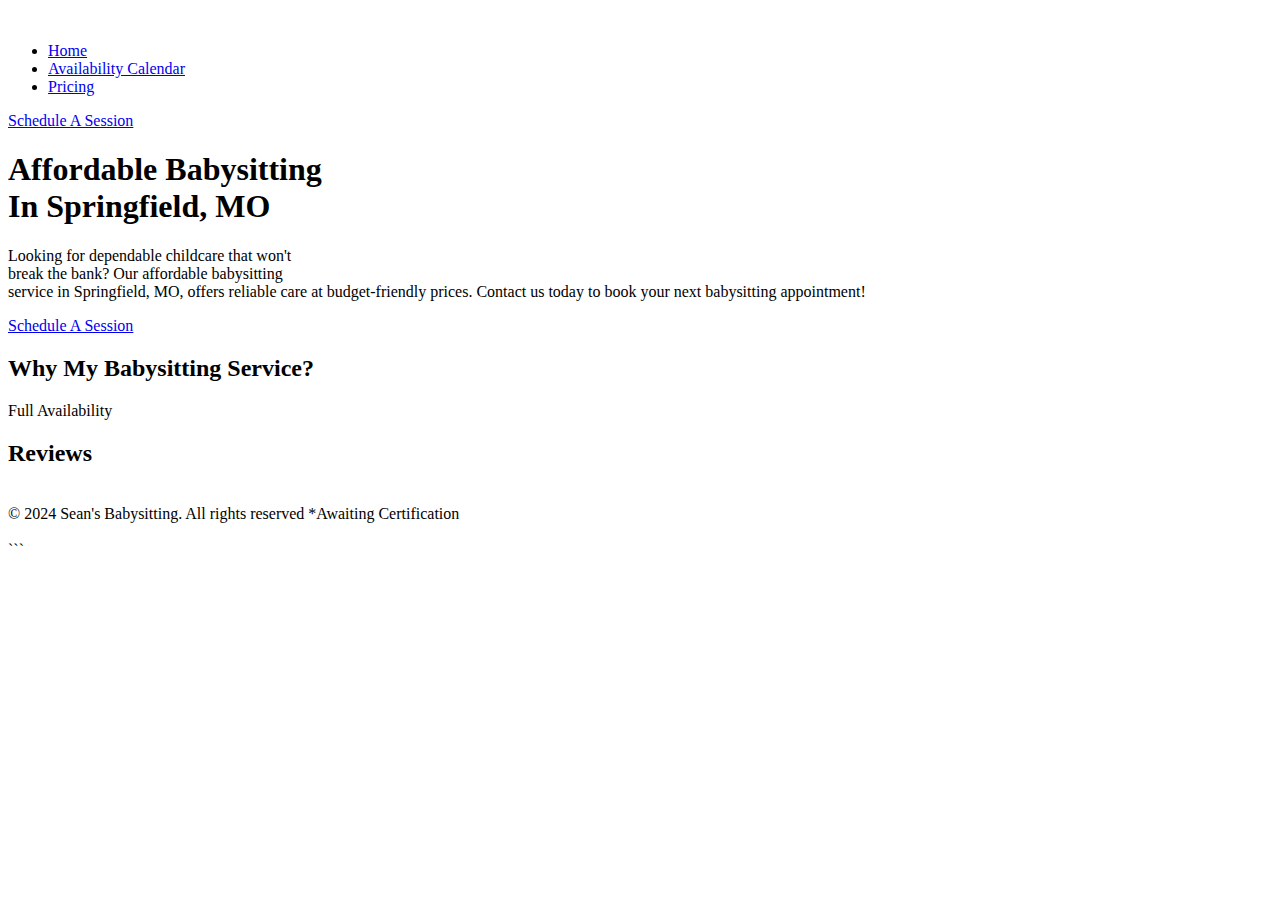
==== index.html @ 0fd94218 "slar queen" ====
<!DOCTYPE html>
<html data-wf-domain="seans-babysitting.webflow.io" data-wf-page="66355b0456f85796ef335bc1" data-wf-site="66355b0456f85796ef335bb7">
<head>
    <meta charset="utf-8"/>
    <title>Sean's Babysitting</title>
    <meta content="width=device-width, initial-scale=1" name="viewport"/>
    <meta content="Webflow" name="generator"/>
    <link href="https://assets-global.website-files.com/66355b0456f85796ef335bb7/css/seans-babysitting.webflow.069b7d028.css" rel="stylesheet" type="text/css"/>
    <script type="text/javascript">
        !function(o,c){var n=c.documentElement,t=" w-mod-";n.className+=t+"js",("ontouchstart"in o||o.DocumentTouch&&c instanceof DocumentTouch)&&(n.className+=t+"touch")}(window,document);
    </script>
    <link href="https://assets-global.website-files.com/img/favicon.ico" rel="shortcut icon" type="image/x-icon"/>
    <link href="https://assets-global.website-files.com/img/webclip.png" rel="apple-touch-icon"/>
</head>
<body>
    <div class="navbar-logo-left">
        <div data-animation="default" data-collapse="medium" data-duration="400" data-easing="ease" data-easing2="ease" role="banner" class="navbar-logo-left-container shadow-three w-nav">
            <div class="container">
                <div class="navbar-wrapper">
                    <a href="#" class="navbar-brand w-nav-brand">
                        <img src="https://assets-global.website-files.com/66355b0456f85796ef335bb7/66355b354c6d7055ab2d1e88_Babysitter%20Illustration%20Pink%20Logotype.png" loading="lazy" width="78" alt=""/>
                    </a>
                    <nav role="navigation" class="nav-menu-wrapper w-nav-menu">
                        <ul role="list" class="nav-menu-two w-list-unstyled">
                            <li><a href="#" class="nav-link">Home</a></li>
                            <li><a href="#" class="nav-link">Availability Calendar</a></li>
                            <li><a href="#" class="nav-link">Pricing</a></li>
                        </ul>
                    </nav>
                    <div class="menu-button w-nav-button">
                        <div class="w-icon-nav-menu"></div>
                    </div>
                    <a href="#" class="button-primary w-button">Schedule A Session</a>
                </div>
            </div>
        </div>
    </div>
    <section class="hero-heading-left">
        <div class="container">
            <div class="hero-wrapper">
                <div class="hero-split">
                    <h1>Affordable Babysitting<br/>In Springfield, MO</h1>
                    <p class="margin-bottom-24px">
                        Looking for dependable childcare that won't <br/>break the bank? Our affordable babysitting <br/>service in Springfield, MO, offers reliable care at budget-friendly prices. Contact us today to book your next babysitting appointment!
                    </p>
                    <a href="#" class="button-primary w-button">Schedule A Session</a>
                </div>
            </div>
        </div>
    </section>
    <section class="features-table">
        <div class="container-2">
            <h2 class="centered-heading-2">Why My Babysitting Service?</h2>
            <div class="comparison-table">
                <div class="comparison-row">
                    <div id="w-node-fd4e8473-d094-9e01-bb47-d5eec57993d9-ef335bc1" class="comparison-positive">Full Availability</div>
                </div>
                <!-- Additional comparison rows go here -->
            </div>
        </div>
    </section>
    <section class="testimonial-column-light">
        <div class="container-2">
            <h2 class="centered-heading-2">Reviews</h2>
            <div class="testimonial-grid-two">
                <div id="w-node-_582b912a-d420-9ba7-16d9-482745e50cdd-ef335bc1" class="testimonial-card-two">
                    <!-- Testimonial content goes here -->
                </div>
                <!-- Additional testimonials go here -->
            </div>
        </div>
    </section>
    <section class="footer-light">
        <div class="container-2">
            <div class="footer-wrapper-two">
                <a href="#" class="footer-brand w-inline-block">
                    <img src="https://assets-global.website-files.com/66355b0456f85796ef335bb7/66355b354c6d7055ab2d1e88_Babysitter%20Illustration%20Pink%20Logotype.png" loading="lazy" width="128" alt=""/>
                </a>
            </div>
            <div class="footer-divider-two"></div>
            <div class="footer-bottom">
                <div class="footer-copyright">© 2024 Sean's Babysitting. All rights reserved *Awaiting Certification</div>
                <div class="footer-social-block-two">
                    <a href="#" class="footer-social-link w-inline-block"><img src="https://assets-global.website-files.com/62434fa732124a0fb112aab4/62434fa732124ac76f12aaec_product%20icon-2.svg" loading="lazy" alt=""/></a>
                    <!-- Additional social links go here -->
                </div>
            </div>
        </div>
    </section>
    <script src="https://d3e54v103j8qbb.cloudfront.net/js/jquery-3.5.1.min.dc5e7f18c8.js?site=66355b0456f85796ef335bb7" type="text/javascript" integrity="sha256-9/aliU8dGd2tb6OSsuzixeV4y/faTqgFtohetphbbj0=" crossorigin="anonymous"></script>
</body>
</html>
```
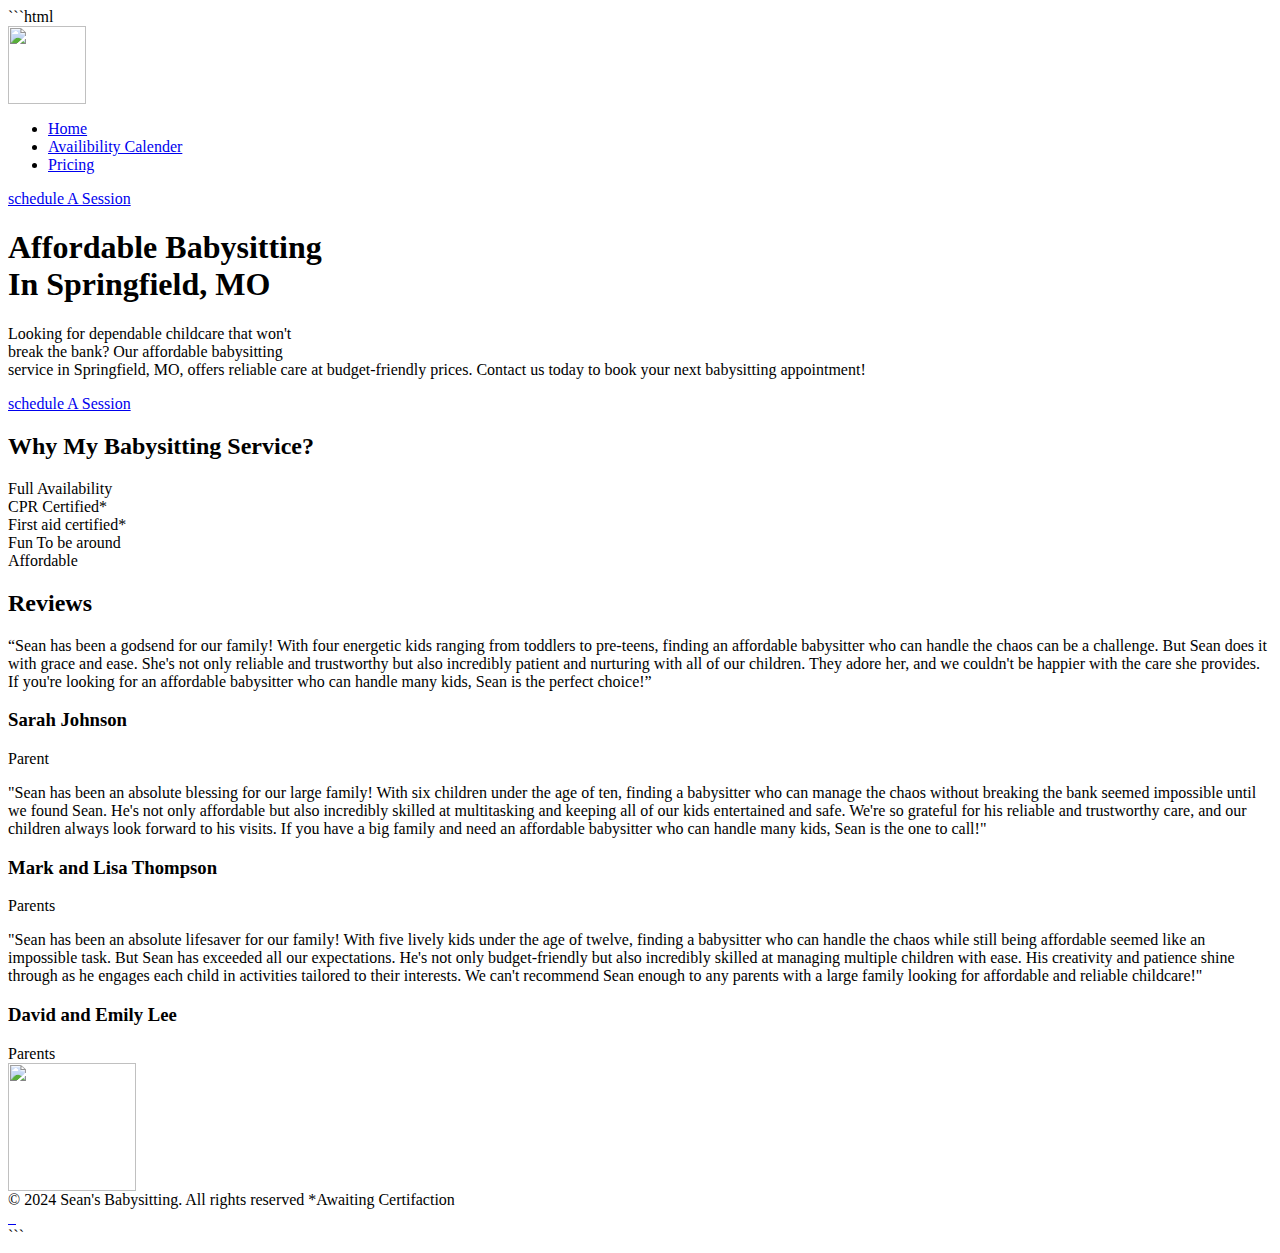
==== commit 0bc185cf: "I FEEL LIKE A FEM QUEEN" ====
--- a/index.html
+++ b/index.html
@@ -1,93 +1,137 @@
+```html
 <!DOCTYPE html>
+<!-- This site was created in Webflow. https://www.webflow.com -->
+<!-- Last Published: Fri May 03 2024 23:34:12 GMT+0000 (Coordinated Universal Time) -->
 <html data-wf-domain="seans-babysitting.webflow.io" data-wf-page="66355b0456f85796ef335bc1" data-wf-site="66355b0456f85796ef335bb7">
 <head>
-    <meta charset="utf-8"/>
-    <title>Sean's Babysitting</title>
-    <meta content="width=device-width, initial-scale=1" name="viewport"/>
-    <meta content="Webflow" name="generator"/>
-    <link href="https://assets-global.website-files.com/66355b0456f85796ef335bb7/css/seans-babysitting.webflow.069b7d028.css" rel="stylesheet" type="text/css"/>
-    <script type="text/javascript">
-        !function(o,c){var n=c.documentElement,t=" w-mod-";n.className+=t+"js",("ontouchstart"in o||o.DocumentTouch&&c instanceof DocumentTouch)&&(n.className+=t+"touch")}(window,document);
-    </script>
-    <link href="https://assets-global.website-files.com/img/favicon.ico" rel="shortcut icon" type="image/x-icon"/>
-    <link href="https://assets-global.website-files.com/img/webclip.png" rel="apple-touch-icon"/>
+  <meta charset="utf-8"/>
+  <title>Sean&#x27;s Babysitting</title>
+  <meta content="width=device-width, initial-scale=1" name="viewport"/>
+  <meta content="Webflow" name="generator"/>
+  <link href="https://assets-global.website-files.com/66355b0456f85796ef335bb7/css/seans-babysitting.webflow.069b7d028.css" rel="stylesheet" type="text/css"/>
+  <script type="text/javascript">
+    !function(o,c){var n=c.documentElement,t=" w-mod-";n.className+=t+"js",("ontouchstart"in o||o.DocumentTouch&&c instanceof DocumentTouch)&&(n.className+=t+"touch")}(window,document);
+  </script>
+  <link href="https://assets-global.website-files.com/img/favicon.ico" rel="shortcut icon" type="image/x-icon"/>
+  <link href="https://assets-global.website-files.com/img/webclip.png" rel="apple-touch-icon"/>
 </head>
 <body>
-    <div class="navbar-logo-left">
-        <div data-animation="default" data-collapse="medium" data-duration="400" data-easing="ease" data-easing2="ease" role="banner" class="navbar-logo-left-container shadow-three w-nav">
-            <div class="container">
-                <div class="navbar-wrapper">
-                    <a href="#" class="navbar-brand w-nav-brand">
-                        <img src="https://assets-global.website-files.com/66355b0456f85796ef335bb7/66355b354c6d7055ab2d1e88_Babysitter%20Illustration%20Pink%20Logotype.png" loading="lazy" width="78" alt=""/>
-                    </a>
-                    <nav role="navigation" class="nav-menu-wrapper w-nav-menu">
-                        <ul role="list" class="nav-menu-two w-list-unstyled">
-                            <li><a href="#" class="nav-link">Home</a></li>
-                            <li><a href="#" class="nav-link">Availability Calendar</a></li>
-                            <li><a href="#" class="nav-link">Pricing</a></li>
-                        </ul>
-                    </nav>
-                    <div class="menu-button w-nav-button">
-                        <div class="w-icon-nav-menu"></div>
-                    </div>
-                    <a href="#" class="button-primary w-button">Schedule A Session</a>
-                </div>
+  <div class="navbar-logo-left">
+    <div data-animation="default" data-collapse="medium" data-duration="400" data-easing="ease" data-easing2="ease" role="banner" class="navbar-logo-left-container shadow-three w-nav">
+      <div class="container">
+        <div class="navbar-wrapper">
+          <a href="#" class="navbar-brand w-nav-brand">
+            <img src="https://assets-global.website-files.com/66355b0456f85796ef335bb7/66355b354c6d7055ab2d1e88_Babysitter%20Illustration%20Pink%20Logotype.png" loading="lazy" width="78" alt=""/>
+          </a>
+          <nav role="navigation" class="nav-menu-wrapper w-nav-menu">
+            <ul role="list" class="nav-menu-two w-list-unstyled">
+              <li><a href="#" class="nav-link">Home</a></li>
+              <li><a href="#" class="nav-link">Availibility Calender</a></li>
+              <li><a href="#" class="nav-link">Pricing</a></li>
+            </ul>
+          </nav>
+          <div class="menu-button w-nav-button">
+            <div class="w-icon-nav-menu"></div>
+          </div>
+          <a href="#" class="button-primary w-button">schedule A Session</a>
+        </div>
+      </div>
+    </div>
+  </div>
+  <section class="hero-heading-left">
+    <div class="container">
+      <div class="hero-wrapper">
+        <div class="hero-split">
+          <h1>Affordable Babysitting<br/>In Springfield, MO</h1>
+          <p class="margin-bottom-24px">Looking for dependable childcare that won&#x27;t <br/>break the bank? Our affordable babysitting <br/>service in Springfield, MO, offers reliable care at budget-friendly prices. Contact us today to book your next babysitting appointment! </p>
+          <a href="#" class="button-primary w-button">schedule A Session</a>
+        </div>
+      </div>
+    </div>
+  </section>
+  <section class="features-table">
+    <div class="container-2">
+      <h2 class="centered-heading-2">Why My Babysitting Service?</h2>
+      <div class="comparison-table">
+        <div class="comparison-row">
+          <div id="w-node-fd4e8473-d094-9e01-bb47-d5eec57993d9-ef335bc1" class="comparison-positive">Full Availability</div>
+        </div>
+        <div class="comparison-row">
+          <div id="w-node-fd4e8473-d094-9e01-bb47-d5eec57993de-ef335bc1" class="comparison-positive">CPR Certified*</div>
+        </div>
+        <div class="comparison-row">
+          <div id="w-node-fd4e8473-d094-9e01-bb47-d5eec57993e3-ef335bc1" class="comparison-positive">First aid certified*</div>
+        </div>
+        <div class="comparison-row">
+          <div id="w-node-fd4e8473-d094-9e01-bb47-d5eec57993e8-ef335bc1" class="comparison-positive">Fun To be around</div>
+        </div>
+        <div class="comparison-row">
+          <div id="w-node-fd4e8473-d094-9e01-bb47-d5eec57993ed-ef335bc1" class="comparison-positive">Affordable</div>
+        </div>
+      </div>
+    </div>
+  </section>
+  <section class="testimonial-column-light">
+    <div class="container-2">
+      <h2 class="centered-heading-2">Reviews</h2>
+      <div class="testimonial-grid-two">
+        <div id="w-node-_582b912a-d420-9ba7-16d9-482745e50cdd-ef335bc1" class="testimonial-card-two">
+          <p class="testimonial-text-two">“Sean has been a godsend for our family! With four energetic kids ranging from toddlers to pre-teens, finding an affordable babysitter who can handle the chaos can be a challenge. But Sean does it with grace and ease. She&#x27;s not only reliable and trustworthy but also incredibly patient and nurturing with all of our children. They adore her, and we couldn&#x27;t be happier with the care she provides. If you&#x27;re looking for an affordable babysitter who can handle many kids, Sean is the perfect choice!”</p>
+          <div class="testimonial-info-three">
+            <div>
+              <h3 class="testimonial-main-heading">Sarah Johnson</h3>
+              <div>Parent</div>
             </div>
+          </div>
         </div>
+        <div id="w-node-_582b912a-d420-9ba7-16d9-482745e50ce7-ef335bc1" class="testimonial-card-two">
+          <p class="testimonial-text-two">&quot;Sean has been an absolute blessing for our large family! With six children under the age of ten, finding a babysitter who can manage the chaos without breaking the bank seemed impossible until we found Sean. He&#x27;s not only affordable but also incredibly skilled at multitasking and keeping all of our kids entertained and safe. We&#x27;re so grateful for his reliable and trustworthy care, and our children always
+
+ look forward to his visits. If you have a big family and need an affordable babysitter who can handle many kids, Sean is the one to call!&quot;</p>
+          <div class="testimonial-info-three">
+            <div>
+              <h3 class="testimonial-main-heading">Mark and Lisa Thompson</h3>
+              <div>Parents</div>
+            </div>
+          </div>
+        </div>
+        <div id="w-node-_582b912a-d420-9ba7-16d9-482745e50cf1-ef335bc1" class="testimonial-card-two">
+          <p class="testimonial-text-two">&quot;Sean has been an absolute lifesaver for our family! With five lively kids under the age of twelve, finding a babysitter who can handle the chaos while still being affordable seemed like an impossible task. But Sean has exceeded all our expectations. He&#x27;s not only budget-friendly but also incredibly skilled at managing multiple children with ease. His creativity and patience shine through as he engages each child in activities tailored to their interests. We can&#x27;t recommend Sean enough to any parents with a large family looking for affordable and reliable childcare!&quot;</p>
+          <div class="testimonial-info-three">
+            <div>
+              <h3 class="testimonial-main-heading">David and Emily Lee</h3>
+              <div>Parents</div>
+            </div>
+          </div>
+        </div>
+      </div>
     </div>
-    <section class="hero-heading-left">
-        <div class="container">
-            <div class="hero-wrapper">
-                <div class="hero-split">
-                    <h1>Affordable Babysitting<br/>In Springfield, MO</h1>
-                    <p class="margin-bottom-24px">
-                        Looking for dependable childcare that won't <br/>break the bank? Our affordable babysitting <br/>service in Springfield, MO, offers reliable care at budget-friendly prices. Contact us today to book your next babysitting appointment!
-                    </p>
-                    <a href="#" class="button-primary w-button">Schedule A Session</a>
-                </div>
-            </div>
+  </section>
+  <section class="footer-light">
+    <div class="container-2">
+      <div class="footer-wrapper-two">
+        <a href="#" class="footer-brand w-inline-block">
+          <img src="https://assets-global.website-files.com/66355b0456f85796ef335bb7/66355b354c6d7055ab2d1e88_Babysitter%20Illustration%20Pink%20Logotype.png" loading="lazy" width="128" alt=""/>
+        </a>
+      </div>
+      <div class="footer-divider-two"></div>
+      <div class="footer-bottom">
+        <div class="footer-copyright">© 2024 Sean&#x27;s Babysitting. All rights reserved *Awaiting Certifaction</div>
+        <div class="footer-social-block-two">
+          <a href="#" class="footer-social-link w-inline-block">
+            <img src="https://assets-global.website-files.com/62434fa732124a0fb112aab4/62434fa732124ac76f12aaec_product%20icon-2.svg" loading="lazy" alt=""/>
+          </a>
+          <a href="#" class="footer-social-link w-inline-block">
+            <img src="https://assets-global.website-files.com/62434fa732124a0fb112aab4/62434fa732124a4a9512aae0_product%20icon-1.svg" loading="lazy" alt=""/>
+          </a>
+          <a href="#" class="footer-social-link w-inline-block">
+            <img src="https://assets-global.website-files.com/62434fa732124a0fb112aab4/62434fa732124a853712aad7_product%20icon.svg" loading="lazy" alt=""/>
+          </a>
         </div>
-    </section>
-    <section class="features-table">
-        <div class="container-2">
-            <h2 class="centered-heading-2">Why My Babysitting Service?</h2>
-            <div class="comparison-table">
-                <div class="comparison-row">
-                    <div id="w-node-fd4e8473-d094-9e01-bb47-d5eec57993d9-ef335bc1" class="comparison-positive">Full Availability</div>
-                </div>
-                <!-- Additional comparison rows go here -->
-            </div>
-        </div>
-    </section>
-    <section class="testimonial-column-light">
-        <div class="container-2">
-            <h2 class="centered-heading-2">Reviews</h2>
-            <div class="testimonial-grid-two">
-                <div id="w-node-_582b912a-d420-9ba7-16d9-482745e50cdd-ef335bc1" class="testimonial-card-two">
-                    <!-- Testimonial content goes here -->
-                </div>
-                <!-- Additional testimonials go here -->
-            </div>
-        </div>
-    </section>
-    <section class="footer-light">
-        <div class="container-2">
-            <div class="footer-wrapper-two">
-                <a href="#" class="footer-brand w-inline-block">
-                    <img src="https://assets-global.website-files.com/66355b0456f85796ef335bb7/66355b354c6d7055ab2d1e88_Babysitter%20Illustration%20Pink%20Logotype.png" loading="lazy" width="128" alt=""/>
-                </a>
-            </div>
-            <div class="footer-divider-two"></div>
-            <div class="footer-bottom">
-                <div class="footer-copyright">© 2024 Sean's Babysitting. All rights reserved *Awaiting Certification</div>
-                <div class="footer-social-block-two">
-                    <a href="#" class="footer-social-link w-inline-block"><img src="https://assets-global.website-files.com/62434fa732124a0fb112aab4/62434fa732124ac76f12aaec_product%20icon-2.svg" loading="lazy" alt=""/></a>
-                    <!-- Additional social links go here -->
-                </div>
-            </div>
-        </div>
-    </section>
-    <script src="https://d3e54v103j8qbb.cloudfront.net/js/jquery-3.5.1.min.dc5e7f18c8.js?site=66355b0456f85796ef335bb7" type="text/javascript" integrity="sha256-9/aliU8dGd2tb6OSsuzixeV4y/faTqgFtohetphbbj0=" crossorigin="anonymous"></script>
+      </div>
+    </div>
+  </section>
+  <script src="https://d3e54v103j8qbb.cloudfront.net/js/jquery-3.5.1.min.dc5e7f18c8.js?site=66355b0456f85796ef335bb7" type="text/javascript" integrity="sha256-9/aliU8dGd2tb6OSsuzixeV4y/faTqgFtohetphbbj0=" crossorigin="anonymous"></script>
 </body>
 </html>
 ```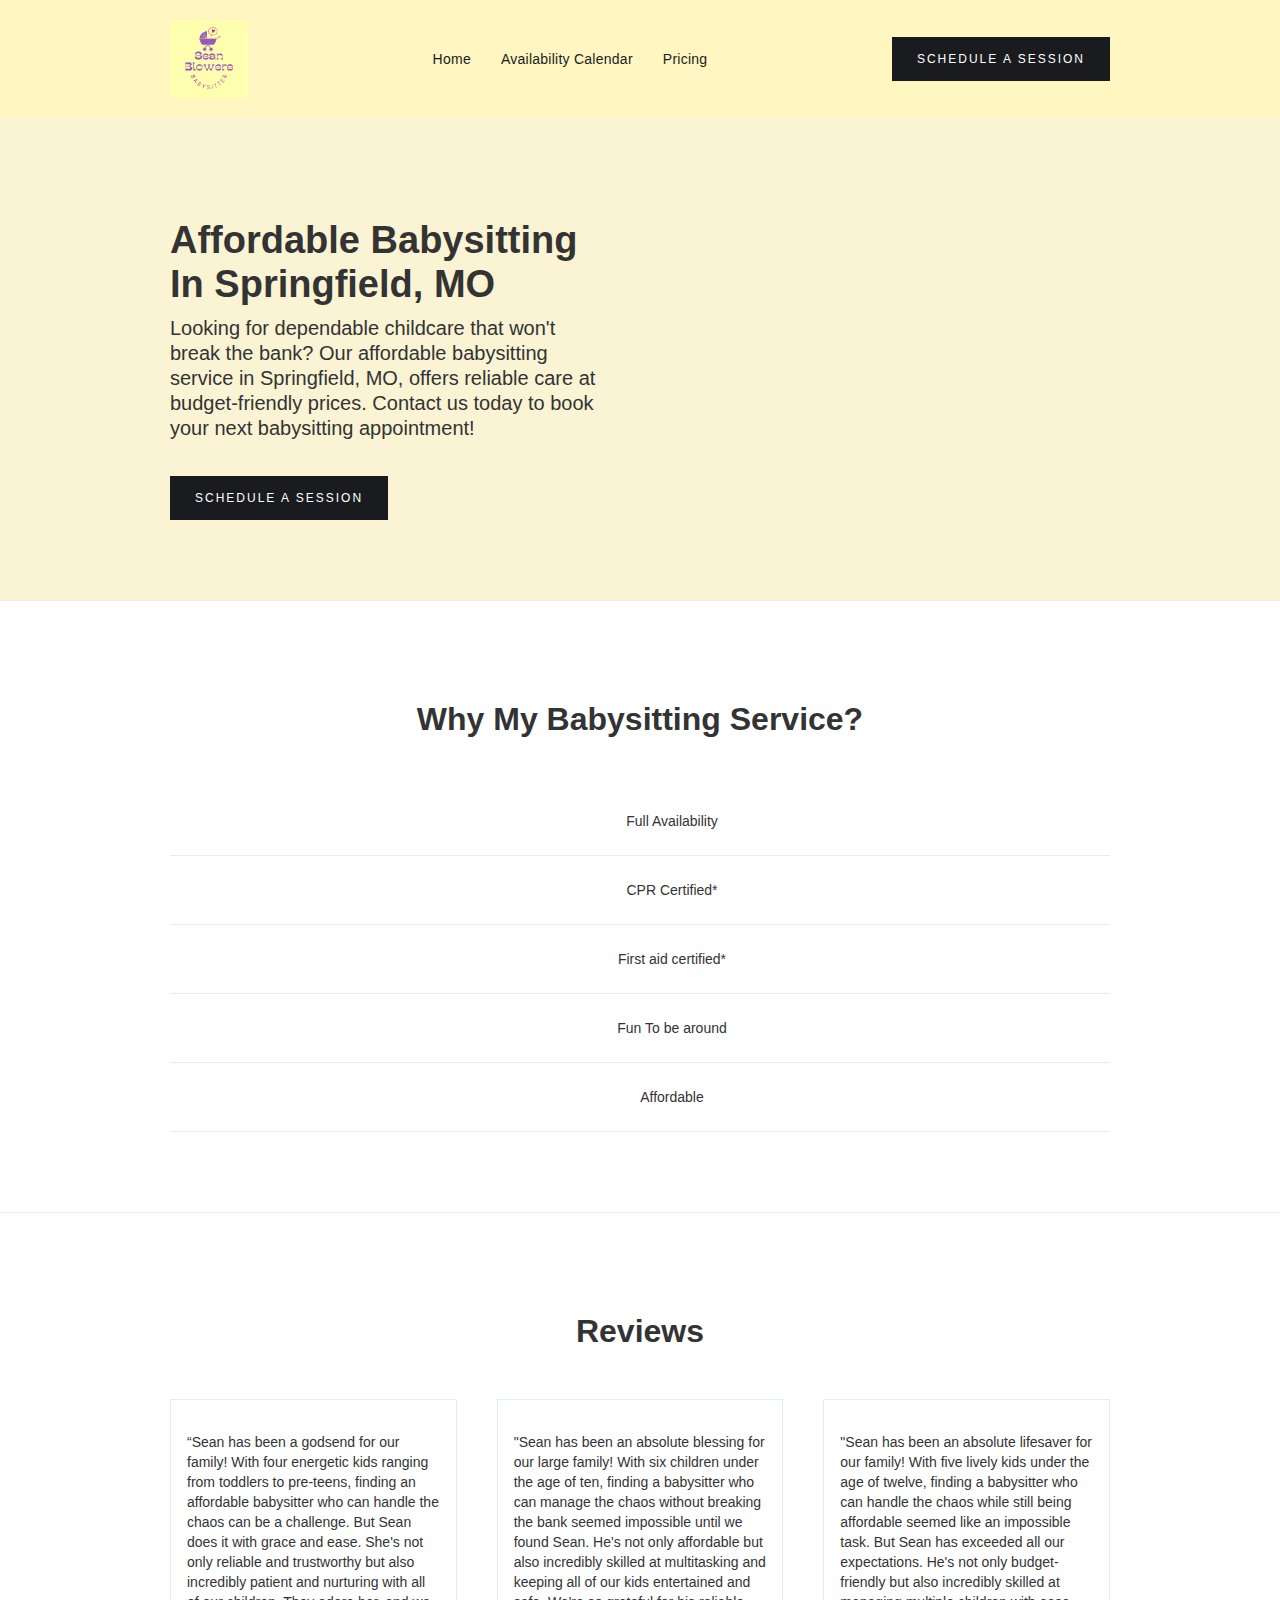
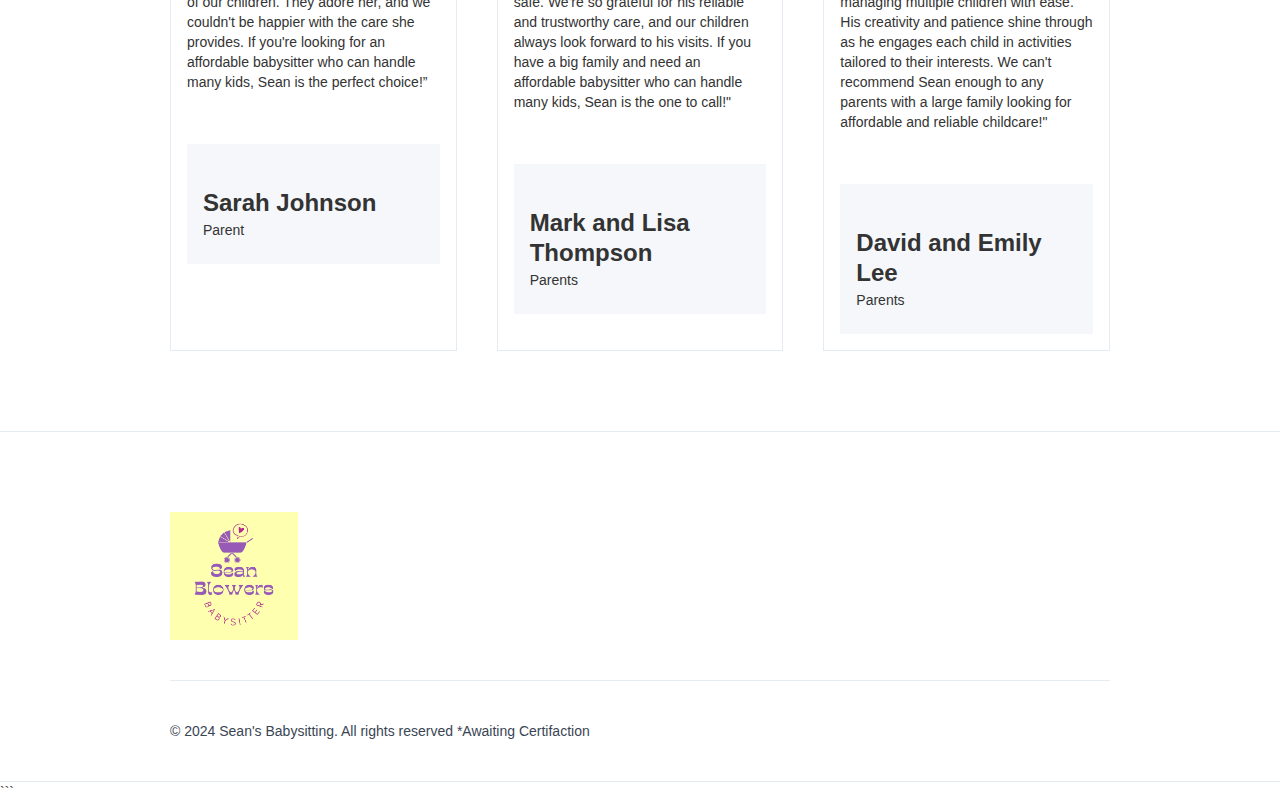
==== commit 84683c88: "slay" ====
--- a/index.html
+++ b/index.html
@@ -1,14 +1,9 @@
-```html
 <!DOCTYPE html>
-<!-- This site was created in Webflow. https://www.webflow.com -->
-<!-- Last Published: Fri May 03 2024 23:34:12 GMT+0000 (Coordinated Universal Time) -->
-<html data-wf-domain="seans-babysitting.webflow.io" data-wf-page="66355b0456f85796ef335bc1" data-wf-site="66355b0456f85796ef335bb7">
 <head>
   <meta charset="utf-8"/>
   <title>Sean&#x27;s Babysitting</title>
   <meta content="width=device-width, initial-scale=1" name="viewport"/>
-  <meta content="Webflow" name="generator"/>
-  <link href="https://assets-global.website-files.com/66355b0456f85796ef335bb7/css/seans-babysitting.webflow.069b7d028.css" rel="stylesheet" type="text/css"/>
+  <link href="styles.css" rel="stylesheet" type="text/css"/>
   <script type="text/javascript">
     !function(o,c){var n=c.documentElement,t=" w-mod-";n.className+=t+"js",("ontouchstart"in o||o.DocumentTouch&&c instanceof DocumentTouch)&&(n.className+=t+"touch")}(window,document);
   </script>
@@ -21,13 +16,13 @@
       <div class="container">
         <div class="navbar-wrapper">
           <a href="#" class="navbar-brand w-nav-brand">
-            <img src="https://assets-global.website-files.com/66355b0456f85796ef335bb7/66355b354c6d7055ab2d1e88_Babysitter%20Illustration%20Pink%20Logotype.png" loading="lazy" width="78" alt=""/>
+            <img src="Babysitter Illustration Pink Logotype.png" loading="lazy" width="78" alt=""/>
           </a>
           <nav role="navigation" class="nav-menu-wrapper w-nav-menu">
             <ul role="list" class="nav-menu-two w-list-unstyled">
               <li><a href="#" class="nav-link">Home</a></li>
-              <li><a href="#" class="nav-link">Availibility Calender</a></li>
-              <li><a href="#" class="nav-link">Pricing</a></li>
+              <li><a href="cal.html" onclick="event.preventDefault(); window.location.href='cal';" class="nav-link">Availability Calendar</a></li>
+              <li><a href="price.html" onclick="event.preventDefault(); window.location.href='cal';" class="nav-link">Pricing</a></li>
             </ul>
           </nav>
           <div class="menu-button w-nav-button">
@@ -111,23 +106,12 @@
     <div class="container-2">
       <div class="footer-wrapper-two">
         <a href="#" class="footer-brand w-inline-block">
-          <img src="https://assets-global.website-files.com/66355b0456f85796ef335bb7/66355b354c6d7055ab2d1e88_Babysitter%20Illustration%20Pink%20Logotype.png" loading="lazy" width="128" alt=""/>
+          <img src="Babysitter Illustration Pink Logotype.png" loading="lazy" width="128" alt=""/>
         </a>
       </div>
       <div class="footer-divider-two"></div>
       <div class="footer-bottom">
         <div class="footer-copyright">© 2024 Sean&#x27;s Babysitting. All rights reserved *Awaiting Certifaction</div>
-        <div class="footer-social-block-two">
-          <a href="#" class="footer-social-link w-inline-block">
-            <img src="https://assets-global.website-files.com/62434fa732124a0fb112aab4/62434fa732124ac76f12aaec_product%20icon-2.svg" loading="lazy" alt=""/>
-          </a>
-          <a href="#" class="footer-social-link w-inline-block">
-            <img src="https://assets-global.website-files.com/62434fa732124a0fb112aab4/62434fa732124a4a9512aae0_product%20icon-1.svg" loading="lazy" alt=""/>
-          </a>
-          <a href="#" class="footer-social-link w-inline-block">
-            <img src="https://assets-global.website-files.com/62434fa732124a0fb112aab4/62434fa732124a853712aad7_product%20icon.svg" loading="lazy" alt=""/>
-          </a>
-        </div>
       </div>
     </div>
   </section>
--- a/styles.css
+++ b/styles.css
@@ -0,0 +1,2852 @@
+html {
+    -webkit-text-size-adjust: 100%;
+    -ms-text-size-adjust: 100%;
+    font-family: sans-serif;
+  }
+  
+  body {
+    margin: 0;
+  }
+  
+  article, aside, details, figcaption, figure, footer, header, hgroup, main, menu, nav, section, summary {
+    display: block;
+  }
+  
+  audio, canvas, progress, video {
+    vertical-align: baseline;
+    display: inline-block;
+  }
+  
+  audio:not([controls]) {
+    height: 0;
+    display: none;
+  }
+  
+  [hidden], template {
+    display: none;
+  }
+  
+  a {
+    background-color: rgba(0, 0, 0, 0);
+  }
+  
+  a:active, a:hover {
+    outline: 0;
+  }
+  
+  abbr[title] {
+    border-bottom: 1px dotted;
+  }
+  
+  b, strong {
+    font-weight: bold;
+  }
+  
+  dfn {
+    font-style: italic;
+  }
+  
+  h1 {
+    margin: .67em 0;
+    font-size: 2em;
+  }
+  
+  mark {
+    color: #000;
+    background: #ff0;
+  }
+  
+  small {
+    font-size: 80%;
+  }
+  
+  sub, sup {
+    vertical-align: baseline;
+    font-size: 75%;
+    line-height: 0;
+    position: relative;
+  }
+  
+  sup {
+    top: -.5em;
+  }
+  
+  sub {
+    bottom: -.25em;
+  }
+  
+  img {
+    border: 0;
+  }
+  
+  svg:not(:root) {
+    overflow: hidden;
+  }
+  
+  hr {
+    box-sizing: content-box;
+    height: 0;
+  }
+  
+  pre {
+    overflow: auto;
+  }
+  
+  code, kbd, pre, samp {
+    font-family: monospace;
+    font-size: 1em;
+  }
+  
+  button, input, optgroup, select, textarea {
+    color: inherit;
+    font: inherit;
+    margin: 0;
+  }
+  
+  button {
+    overflow: visible;
+  }
+  
+  button, select {
+    text-transform: none;
+  }
+  
+  button, html input[type="button"], input[type="reset"] {
+    -webkit-appearance: button;
+    cursor: pointer;
+  }
+  
+  button[disabled], html input[disabled] {
+    cursor: default;
+  }
+  
+  button::-moz-focus-inner, input::-moz-focus-inner {
+    border: 0;
+    padding: 0;
+  }
+  
+  input {
+    line-height: normal;
+  }
+  
+  input[type="checkbox"], input[type="radio"] {
+    box-sizing: border-box;
+    padding: 0;
+  }
+  
+  input[type="number"]::-webkit-inner-spin-button, input[type="number"]::-webkit-outer-spin-button {
+    height: auto;
+  }
+  
+  input[type="search"] {
+    -webkit-appearance: none;
+  }
+  
+  input[type="search"]::-webkit-search-cancel-button, input[type="search"]::-webkit-search-decoration {
+    -webkit-appearance: none;
+  }
+  
+  legend {
+    border: 0;
+    padding: 0;
+  }
+  
+  textarea {
+    overflow: auto;
+  }
+  
+  optgroup {
+    font-weight: bold;
+  }
+  
+  table {
+    border-collapse: collapse;
+    border-spacing: 0;
+  }
+  
+  td, th {
+    padding: 0;
+  }
+  
+  @font-face {
+    font-family: webflow-icons;
+    src: url("[data-uri]") format("truetype");
+    font-weight: normal;
+    font-style: normal;
+  }
+  
+  [class^="w-icon-"], [class*=" w-icon-"] {
+    speak: none;
+    font-variant: normal;
+    text-transform: none;
+    -webkit-font-smoothing: antialiased;
+    -moz-osx-font-smoothing: grayscale;
+    font-style: normal;
+    font-weight: normal;
+    line-height: 1;
+    font-family: webflow-icons !important;
+  }
+  
+  .w-icon-slider-right:before {
+    content: "î˜€";
+  }
+  
+  .w-icon-slider-left:before {
+    content: "î˜";
+  }
+  
+  .w-icon-nav-menu:before {
+    content: "î˜‚";
+  }
+  
+  .w-icon-arrow-down:before, .w-icon-dropdown-toggle:before {
+    content: "î˜ƒ";
+  }
+  
+  .w-icon-file-upload-remove:before {
+    content: "î¤€";
+  }
+  
+  .w-icon-file-upload-icon:before {
+    content: "î¤ƒ";
+  }
+  
+  * {
+    box-sizing: border-box;
+  }
+  
+  html {
+    height: 100%;
+  }
+  
+  body {
+    color: #333;
+    background-color: #fff;
+    min-height: 100%;
+    margin: 0;
+    font-family: Arial, sans-serif;
+    font-size: 14px;
+    line-height: 20px;
+  }
+  
+  img {
+    vertical-align: middle;
+    max-width: 100%;
+    display: inline-block;
+  }
+  
+  html.w-mod-touch * {
+    background-attachment: scroll !important;
+  }
+  
+  .w-block {
+    display: block;
+  }
+  
+  .w-inline-block {
+    max-width: 100%;
+    display: inline-block;
+  }
+  
+  .w-clearfix:before, .w-clearfix:after {
+    content: " ";
+    grid-area: 1 / 1 / 2 / 2;
+    display: table;
+  }
+  
+  .w-clearfix:after {
+    clear: both;
+  }
+  
+  .w-hidden {
+    display: none;
+  }
+  
+  .w-button {
+    color: #fff;
+    line-height: inherit;
+    cursor: pointer;
+    background-color: #3898ec;
+    border: 0;
+    border-radius: 0;
+    padding: 9px 15px;
+    text-decoration: none;
+    display: inline-block;
+  }
+  
+  input.w-button {
+    -webkit-appearance: button;
+  }
+  
+  html[data-w-dynpage] [data-w-cloak] {
+    color: rgba(0, 0, 0, 0) !important;
+  }
+  
+  .w-code-block {
+    margin: unset;
+  }
+  
+  pre.w-code-block code {
+    all: inherit;
+  }
+  
+  .w-webflow-badge, .w-webflow-badge * {
+    z-index: auto;
+    visibility: visible;
+    box-sizing: border-box;
+    float: none;
+    clear: none;
+    box-shadow: none;
+    opacity: 1;
+    direction: ltr;
+    font-family: inherit;
+    font-weight: inherit;
+    color: inherit;
+    font-size: inherit;
+    line-height: inherit;
+    font-style: inherit;
+    font-variant: inherit;
+    text-align: inherit;
+    letter-spacing: inherit;
+    -webkit-text-decoration: inherit;
+    text-decoration: inherit;
+    text-indent: 0;
+    text-transform: inherit;
+    text-shadow: none;
+    font-smoothing: auto;
+    vertical-align: baseline;
+    cursor: inherit;
+    white-space: inherit;
+    word-break: normal;
+    word-spacing: normal;
+    word-wrap: normal;
+    background: none;
+    border: 0 rgba(0, 0, 0, 0);
+    border-radius: 0;
+    width: auto;
+    min-width: 0;
+    max-width: none;
+    height: auto;
+    min-height: 0;
+    max-height: none;
+    margin: 0;
+    padding: 0;
+    list-style-type: disc;
+    transition: none;
+    display: block;
+    position: static;
+    top: auto;
+    bottom: auto;
+    left: auto;
+    right: auto;
+    overflow: visible;
+    transform: none;
+  }
+  
+  .w-webflow-badge {
+    white-space: nowrap;
+    cursor: pointer;
+    box-shadow: 0 0 0 1px rgba(0, 0, 0, .1), 0 1px 3px rgba(0, 0, 0, .1);
+    visibility: visible !important;
+    z-index: 2147483647 !important;
+    color: #aaadb0 !important;
+    opacity: 1 !important;
+    background-color: #fff !important;
+    border-radius: 3px !important;
+    width: auto !important;
+    height: auto !important;
+    margin: 0 !important;
+    padding: 6px !important;
+    font-size: 12px !important;
+    line-height: 14px !important;
+    text-decoration: none !important;
+    display: inline-block !important;
+    position: fixed !important;
+    top: auto !important;
+    bottom: 12px !important;
+    left: auto !important;
+    right: 12px !important;
+    overflow: visible !important;
+    transform: none !important;
+  }
+  
+  .w-webflow-badge > img {
+    visibility: visible !important;
+    opacity: 1 !important;
+    vertical-align: middle !important;
+    display: inline-block !important;
+  }
+  
+  h1, h2, h3, h4, h5, h6 {
+    margin-bottom: 10px;
+    font-weight: bold;
+  }
+  
+  h1 {
+    margin-top: 20px;
+    font-size: 38px;
+    line-height: 44px;
+  }
+  
+  h2 {
+    margin-top: 20px;
+    font-size: 32px;
+    line-height: 36px;
+  }
+  
+  h3 {
+    margin-top: 20px;
+    font-size: 24px;
+    line-height: 30px;
+  }
+  
+  h4 {
+    margin-top: 10px;
+    font-size: 18px;
+    line-height: 24px;
+  }
+  
+  h5 {
+    margin-top: 10px;
+    font-size: 14px;
+    line-height: 20px;
+  }
+  
+  h6 {
+    margin-top: 10px;
+    font-size: 12px;
+    line-height: 18px;
+  }
+  
+  p {
+    margin-top: 0;
+    margin-bottom: 10px;
+  }
+  
+  blockquote {
+    border-left: 5px solid #e2e2e2;
+    margin: 0 0 10px;
+    padding: 10px 20px;
+    font-size: 18px;
+    line-height: 22px;
+  }
+  
+  figure {
+    margin: 0 0 10px;
+  }
+  
+  figcaption {
+    text-align: center;
+    margin-top: 5px;
+  }
+  
+  ul, ol {
+    margin-top: 0;
+    margin-bottom: 10px;
+    padding-left: 40px;
+  }
+  
+  .w-list-unstyled {
+    padding-left: 0;
+    list-style: none;
+  }
+  
+  .w-embed:before, .w-embed:after {
+    content: " ";
+    grid-area: 1 / 1 / 2 / 2;
+    display: table;
+  }
+  
+  .w-embed:after {
+    clear: both;
+  }
+  
+  .w-video {
+    width: 100%;
+    padding: 0;
+    position: relative;
+  }
+  
+  .w-video iframe, .w-video object, .w-video embed {
+    border: none;
+    width: 100%;
+    height: 100%;
+    position: absolute;
+    top: 0;
+    left: 0;
+  }
+  
+  fieldset {
+    border: 0;
+    margin: 0;
+    padding: 0;
+  }
+  
+  button, [type="button"], [type="reset"] {
+    cursor: pointer;
+    -webkit-appearance: button;
+    border: 0;
+  }
+  
+  .w-form {
+    margin: 0 0 15px;
+  }
+  
+  .w-form-done {
+    text-align: center;
+    background-color: #ddd;
+    padding: 20px;
+    display: none;
+  }
+  
+  .w-form-fail {
+    background-color: #ffdede;
+    margin-top: 10px;
+    padding: 10px;
+    display: none;
+  }
+  
+  label {
+    margin-bottom: 5px;
+    font-weight: bold;
+    display: block;
+  }
+  
+  .w-input, .w-select {
+    color: #333;
+    vertical-align: middle;
+    background-color: #fff;
+    border: 1px solid #ccc;
+    width: 100%;
+    height: 38px;
+    margin-bottom: 10px;
+    padding: 8px 12px;
+    font-size: 14px;
+    line-height: 1.42857;
+    display: block;
+  }
+  
+  .w-input:-moz-placeholder, .w-select:-moz-placeholder {
+    color: #999;
+  }
+  
+  .w-input::-moz-placeholder, .w-select::-moz-placeholder {
+    color: #999;
+    opacity: 1;
+  }
+  
+  .w-input::-webkit-input-placeholder, .w-select::-webkit-input-placeholder {
+    color: #999;
+  }
+  
+  .w-input:focus, .w-select:focus {
+    border-color: #3898ec;
+    outline: 0;
+  }
+  
+  .w-input[disabled], .w-select[disabled], .w-input[readonly], .w-select[readonly], fieldset[disabled] .w-input, fieldset[disabled] .w-select {
+    cursor: not-allowed;
+  }
+  
+  .w-input[disabled]:not(.w-input-disabled), .w-select[disabled]:not(.w-input-disabled), .w-input[readonly], .w-select[readonly], fieldset[disabled]:not(.w-input-disabled) .w-input, fieldset[disabled]:not(.w-input-disabled) .w-select {
+    background-color: #eee;
+  }
+  
+  textarea.w-input, textarea.w-select {
+    height: auto;
+  }
+  
+  .w-select {
+    background-color: #f3f3f3;
+  }
+  
+  .w-select[multiple] {
+    height: auto;
+  }
+  
+  .w-form-label {
+    cursor: pointer;
+    margin-bottom: 0;
+    font-weight: normal;
+    display: inline-block;
+  }
+  
+  .w-radio {
+    margin-bottom: 5px;
+    padding-left: 20px;
+    display: block;
+  }
+  
+  .w-radio:before, .w-radio:after {
+    content: " ";
+    grid-area: 1 / 1 / 2 / 2;
+    display: table;
+  }
+  
+  .w-radio:after {
+    clear: both;
+  }
+  
+  .w-radio-input {
+    float: left;
+    margin: 3px 0 0 -20px;
+    line-height: normal;
+  }
+  
+  .w-file-upload {
+    margin-bottom: 10px;
+    display: block;
+  }
+  
+  .w-file-upload-input {
+    opacity: 0;
+    z-index: -100;
+    width: .1px;
+    height: .1px;
+    position: absolute;
+    overflow: hidden;
+  }
+  
+  .w-file-upload-default, .w-file-upload-uploading, .w-file-upload-success {
+    color: #333;
+    display: inline-block;
+  }
+  
+  .w-file-upload-error {
+    margin-top: 10px;
+    display: block;
+  }
+  
+  .w-file-upload-default.w-hidden, .w-file-upload-uploading.w-hidden, .w-file-upload-error.w-hidden, .w-file-upload-success.w-hidden {
+    display: none;
+  }
+  
+  .w-file-upload-uploading-btn {
+    cursor: pointer;
+    background-color: #fafafa;
+    border: 1px solid #ccc;
+    margin: 0;
+    padding: 8px 12px;
+    font-size: 14px;
+    font-weight: normal;
+    display: flex;
+  }
+  
+  .w-file-upload-file {
+    background-color: #fafafa;
+    border: 1px solid #ccc;
+    flex-grow: 1;
+    justify-content: space-between;
+    margin: 0;
+    padding: 8px 9px 8px 11px;
+    display: flex;
+  }
+  
+  .w-file-upload-file-name {
+    font-size: 14px;
+    font-weight: normal;
+    display: block;
+  }
+  
+  .w-file-remove-link {
+    cursor: pointer;
+    width: auto;
+    height: auto;
+    margin-top: 3px;
+    margin-left: 10px;
+    padding: 3px;
+    display: block;
+  }
+  
+  .w-icon-file-upload-remove {
+    margin: auto;
+    font-size: 10px;
+  }
+  
+  .w-file-upload-error-msg {
+    color: #ea384c;
+    padding: 2px 0;
+    display: inline-block;
+  }
+  
+  .w-file-upload-info {
+    padding: 0 12px;
+    line-height: 38px;
+    display: inline-block;
+  }
+  
+  .w-file-upload-label {
+    cursor: pointer;
+    background-color: #fafafa;
+    border: 1px solid #ccc;
+    margin: 0;
+    padding: 8px 12px;
+    font-size: 14px;
+    font-weight: normal;
+    display: inline-block;
+  }
+  
+  .w-icon-file-upload-icon, .w-icon-file-upload-uploading {
+    width: 20px;
+    margin-right: 8px;
+    display: inline-block;
+  }
+  
+  .w-icon-file-upload-uploading {
+    height: 20px;
+  }
+  
+  .w-container {
+    max-width: 940px;
+    margin-left: auto;
+    margin-right: auto;
+  }
+  
+  .w-container:before, .w-container:after {
+    content: " ";
+    grid-area: 1 / 1 / 2 / 2;
+    display: table;
+  }
+  
+  .w-container:after {
+    clear: both;
+  }
+  
+  .w-container .w-row {
+    margin-left: -10px;
+    margin-right: -10px;
+  }
+  
+  .w-row:before, .w-row:after {
+    content: " ";
+    grid-area: 1 / 1 / 2 / 2;
+    display: table;
+  }
+  
+  .w-row:after {
+    clear: both;
+  }
+  
+  .w-row .w-row {
+    margin-left: 0;
+    margin-right: 0;
+  }
+  
+  .w-col {
+    float: left;
+    width: 100%;
+    min-height: 1px;
+    padding-left: 10px;
+    padding-right: 10px;
+    position: relative;
+  }
+  
+  .w-col .w-col {
+    padding-left: 0;
+    padding-right: 0;
+  }
+  
+  .w-col-1 {
+    width: 8.33333%;
+  }
+  
+  .w-col-2 {
+    width: 16.6667%;
+  }
+  
+  .w-col-3 {
+    width: 25%;
+  }
+  
+  .w-col-4 {
+    width: 33.3333%;
+  }
+  
+  .w-col-5 {
+    width: 41.6667%;
+  }
+  
+  .w-col-6 {
+    width: 50%;
+  }
+  
+  .w-col-7 {
+    width: 58.3333%;
+  }
+  
+  .w-col-8 {
+    width: 66.6667%;
+  }
+  
+  .w-col-9 {
+    width: 75%;
+  }
+  
+  .w-col-10 {
+    width: 83.3333%;
+  }
+  
+  .w-col-11 {
+    width: 91.6667%;
+  }
+  
+  .w-col-12 {
+    width: 100%;
+  }
+  
+  .w-hidden-main {
+    display: none !important;
+  }
+  
+  @media screen and (max-width: 991px) {
+    .w-container {
+      max-width: 728px;
+    }
+  
+    .w-hidden-main {
+      display: inherit !important;
+    }
+  
+    .w-hidden-medium {
+      display: none !important;
+    }
+  
+    .w-col-medium-1 {
+      width: 8.33333%;
+    }
+  
+    .w-col-medium-2 {
+      width: 16.6667%;
+    }
+  
+    .w-col-medium-3 {
+      width: 25%;
+    }
+  
+    .w-col-medium-4 {
+      width: 33.3333%;
+    }
+  
+    .w-col-medium-5 {
+      width: 41.6667%;
+    }
+  
+    .w-col-medium-6 {
+      width: 50%;
+    }
+  
+    .w-col-medium-7 {
+      width: 58.3333%;
+    }
+  
+    .w-col-medium-8 {
+      width: 66.6667%;
+    }
+  
+    .w-col-medium-9 {
+      width: 75%;
+    }
+  
+    .w-col-medium-10 {
+      width: 83.3333%;
+    }
+  
+    .w-col-medium-11 {
+      width: 91.6667%;
+    }
+  
+    .w-col-medium-12 {
+      width: 100%;
+    }
+  
+    .w-col-stack {
+      width: 100%;
+      left: auto;
+      right: auto;
+    }
+  }
+  
+  @media screen and (max-width: 767px) {
+    .w-hidden-main, .w-hidden-medium {
+      display: inherit !important;
+    }
+  
+    .w-hidden-small {
+      display: none !important;
+    }
+  
+    .w-row, .w-container .w-row {
+      margin-left: 0;
+      margin-right: 0;
+    }
+  
+    .w-col {
+      width: 100%;
+      left: auto;
+      right: auto;
+    }
+  
+    .w-col-small-1 {
+      width: 8.33333%;
+    }
+  
+    .w-col-small-2 {
+      width: 16.6667%;
+    }
+  
+    .w-col-small-3 {
+      width: 25%;
+    }
+  
+    .w-col-small-4 {
+      width: 33.3333%;
+    }
+  
+    .w-col-small-5 {
+      width: 41.6667%;
+    }
+  
+    .w-col-small-6 {
+      width: 50%;
+    }
+  
+    .w-col-small-7 {
+      width: 58.3333%;
+    }
+  
+    .w-col-small-8 {
+      width: 66.6667%;
+    }
+  
+    .w-col-small-9 {
+      width: 75%;
+    }
+  
+    .w-col-small-10 {
+      width: 83.3333%;
+    }
+  
+    .w-col-small-11 {
+      width: 91.6667%;
+    }
+  
+    .w-col-small-12 {
+      width: 100%;
+    }
+  }
+  
+  @media screen and (max-width: 479px) {
+    .w-container {
+      max-width: none;
+    }
+  
+    .w-hidden-main, .w-hidden-medium, .w-hidden-small {
+      display: inherit !important;
+    }
+  
+    .w-hidden-tiny {
+      display: none !important;
+    }
+  
+    .w-col {
+      width: 100%;
+    }
+  
+    .w-col-tiny-1 {
+      width: 8.33333%;
+    }
+  
+    .w-col-tiny-2 {
+      width: 16.6667%;
+    }
+  
+    .w-col-tiny-3 {
+      width: 25%;
+    }
+  
+    .w-col-tiny-4 {
+      width: 33.3333%;
+    }
+  
+    .w-col-tiny-5 {
+      width: 41.6667%;
+    }
+  
+    .w-col-tiny-6 {
+      width: 50%;
+    }
+  
+    .w-col-tiny-7 {
+      width: 58.3333%;
+    }
+  
+    .w-col-tiny-8 {
+      width: 66.6667%;
+    }
+  
+    .w-col-tiny-9 {
+      width: 75%;
+    }
+  
+    .w-col-tiny-10 {
+      width: 83.3333%;
+    }
+  
+    .w-col-tiny-11 {
+      width: 91.6667%;
+    }
+  
+    .w-col-tiny-12 {
+      width: 100%;
+    }
+  }
+  
+  .w-widget {
+    position: relative;
+  }
+  
+  .w-widget-map {
+    width: 100%;
+    height: 400px;
+  }
+  
+  .w-widget-map label {
+    width: auto;
+    display: inline;
+  }
+  
+  .w-widget-map img {
+    max-width: inherit;
+  }
+  
+  .w-widget-map .gm-style-iw {
+    text-align: center;
+  }
+  
+  .w-widget-map .gm-style-iw > button {
+    display: none !important;
+  }
+  
+  .w-widget-twitter {
+    overflow: hidden;
+  }
+  
+  .w-widget-twitter-count-shim {
+    vertical-align: top;
+    text-align: center;
+    background: #fff;
+    border: 1px solid #758696;
+    border-radius: 3px;
+    width: 28px;
+    height: 20px;
+    display: inline-block;
+    position: relative;
+  }
+  
+  .w-widget-twitter-count-shim * {
+    pointer-events: none;
+    -webkit-user-select: none;
+    -ms-user-select: none;
+    user-select: none;
+  }
+  
+  .w-widget-twitter-count-shim .w-widget-twitter-count-inner {
+    text-align: center;
+    color: #999;
+    font-family: serif;
+    font-size: 15px;
+    line-height: 12px;
+    position: relative;
+  }
+  
+  .w-widget-twitter-count-shim .w-widget-twitter-count-clear {
+    display: block;
+    position: relative;
+  }
+  
+  .w-widget-twitter-count-shim.w--large {
+    width: 36px;
+    height: 28px;
+  }
+  
+  .w-widget-twitter-count-shim.w--large .w-widget-twitter-count-inner {
+    font-size: 18px;
+    line-height: 18px;
+  }
+  
+  .w-widget-twitter-count-shim:not(.w--vertical) {
+    margin-left: 5px;
+    margin-right: 8px;
+  }
+  
+  .w-widget-twitter-count-shim:not(.w--vertical).w--large {
+    margin-left: 6px;
+  }
+  
+  .w-widget-twitter-count-shim:not(.w--vertical):before, .w-widget-twitter-count-shim:not(.w--vertical):after {
+    content: " ";
+    pointer-events: none;
+    border: solid rgba(0, 0, 0, 0);
+    width: 0;
+    height: 0;
+    position: absolute;
+    top: 50%;
+    left: 0;
+  }
+  
+  .w-widget-twitter-count-shim:not(.w--vertical):before {
+    border-width: 4px;
+    border-color: rgba(117, 134, 150, 0) #5d6c7b rgba(117, 134, 150, 0) rgba(117, 134, 150, 0);
+    margin-top: -4px;
+    margin-left: -9px;
+  }
+  
+  .w-widget-twitter-count-shim:not(.w--vertical).w--large:before {
+    border-width: 5px;
+    margin-top: -5px;
+    margin-left: -10px;
+  }
+  
+  .w-widget-twitter-count-shim:not(.w--vertical):after {
+    border-width: 4px;
+    border-color: rgba(255, 255, 255, 0) #fff rgba(255, 255, 255, 0) rgba(255, 255, 255, 0);
+    margin-top: -4px;
+    margin-left: -8px;
+  }
+  
+  .w-widget-twitter-count-shim:not(.w--vertical).w--large:after {
+    border-width: 5px;
+    margin-top: -5px;
+    margin-left: -9px;
+  }
+  
+  .w-widget-twitter-count-shim.w--vertical {
+    width: 61px;
+    height: 33px;
+    margin-bottom: 8px;
+  }
+  
+  .w-widget-twitter-count-shim.w--vertical:before, .w-widget-twitter-count-shim.w--vertical:after {
+    content: " ";
+    pointer-events: none;
+    border: solid rgba(0, 0, 0, 0);
+    width: 0;
+    height: 0;
+    position: absolute;
+    top: 100%;
+    left: 50%;
+  }
+  
+  .w-widget-twitter-count-shim.w--vertical:before {
+    border-width: 5px;
+    border-color: #5d6c7b rgba(117, 134, 150, 0) rgba(117, 134, 150, 0);
+    margin-left: -5px;
+  }
+  
+  .w-widget-twitter-count-shim.w--vertical:after {
+    border-width: 4px;
+    border-color: #fff rgba(255, 255, 255, 0) rgba(255, 255, 255, 0);
+    margin-left: -4px;
+  }
+  
+  .w-widget-twitter-count-shim.w--vertical .w-widget-twitter-count-inner {
+    font-size: 18px;
+    line-height: 22px;
+  }
+  
+  .w-widget-twitter-count-shim.w--vertical.w--large {
+    width: 76px;
+  }
+  
+  .w-background-video {
+    color: #fff;
+    height: 500px;
+    position: relative;
+    overflow: hidden;
+  }
+  
+  .w-background-video > video {
+    object-fit: cover;
+    z-index: -100;
+    background-position: 50%;
+    background-size: cover;
+    width: 100%;
+    height: 100%;
+    margin: auto;
+    position: absolute;
+    top: -100%;
+    bottom: -100%;
+    left: -100%;
+    right: -100%;
+  }
+  
+  .w-background-video > video::-webkit-media-controls-start-playback-button {
+    -webkit-appearance: none;
+    display: none !important;
+  }
+  
+  .w-background-video--control {
+    background-color: rgba(0, 0, 0, 0);
+    padding: 0;
+    position: absolute;
+    bottom: 1em;
+    right: 1em;
+  }
+  
+  .w-background-video--control > [hidden] {
+    display: none !important;
+  }
+  
+  .w-slider {
+    text-align: center;
+    clear: both;
+    -webkit-tap-highlight-color: rgba(0, 0, 0, 0);
+    tap-highlight-color: rgba(0, 0, 0, 0);
+    background: #ddd;
+    height: 300px;
+    position: relative;
+  }
+  
+  .w-slider-mask {
+    z-index: 1;
+    white-space: nowrap;
+    height: 100%;
+    display: block;
+    position: relative;
+    left: 0;
+    right: 0;
+    overflow: hidden;
+  }
+  
+  .w-slide {
+    vertical-align: top;
+    white-space: normal;
+    text-align: left;
+    width: 100%;
+    height: 100%;
+    display: inline-block;
+    position: relative;
+  }
+  
+  .w-slider-nav {
+    z-index: 2;
+    text-align: center;
+    -webkit-tap-highlight-color: rgba(0, 0, 0, 0);
+    tap-highlight-color: rgba(0, 0, 0, 0);
+    height: 40px;
+    margin: auto;
+    padding-top: 10px;
+    position: absolute;
+    top: auto;
+    bottom: 0;
+    left: 0;
+    right: 0;
+  }
+  
+  .w-slider-nav.w-round > div {
+    border-radius: 100%;
+  }
+  
+  .w-slider-nav.w-num > div {
+    font-size: inherit;
+    line-height: inherit;
+    width: auto;
+    height: auto;
+    padding: .2em .5em;
+  }
+  
+  .w-slider-nav.w-shadow > div {
+    box-shadow: 0 0 3px rgba(51, 51, 51, .4);
+  }
+  
+  .w-slider-nav-invert {
+    color: #fff;
+  }
+  
+  .w-slider-nav-invert > div {
+    background-color: rgba(34, 34, 34, .4);
+  }
+  
+  .w-slider-nav-invert > div.w-active {
+    background-color: #222;
+  }
+  
+  .w-slider-dot {
+    cursor: pointer;
+    background-color: rgba(255, 255, 255, .4);
+    width: 1em;
+    height: 1em;
+    margin: 0 3px .5em;
+    transition: background-color .1s, color .1s;
+    display: inline-block;
+    position: relative;
+  }
+  
+  .w-slider-dot.w-active {
+    background-color: #fff;
+  }
+  
+  .w-slider-dot:focus {
+    outline: none;
+    box-shadow: 0 0 0 2px #fff;
+  }
+  
+  .w-slider-dot:focus.w-active {
+    box-shadow: none;
+  }
+  
+  .w-slider-arrow-left, .w-slider-arrow-right {
+    cursor: pointer;
+    color: #fff;
+    -webkit-tap-highlight-color: rgba(0, 0, 0, 0);
+    tap-highlight-color: rgba(0, 0, 0, 0);
+    -webkit-user-select: none;
+    -ms-user-select: none;
+    user-select: none;
+    width: 80px;
+    margin: auto;
+    font-size: 40px;
+    position: absolute;
+    top: 0;
+    bottom: 0;
+    left: 0;
+    right: 0;
+    overflow: hidden;
+  }
+  
+  .w-slider-arrow-left [class^="w-icon-"], .w-slider-arrow-right [class^="w-icon-"], .w-slider-arrow-left [class*=" w-icon-"], .w-slider-arrow-right [class*=" w-icon-"] {
+    position: absolute;
+  }
+  
+  .w-slider-arrow-left:focus, .w-slider-arrow-right:focus {
+    outline: 0;
+  }
+  
+  .w-slider-arrow-left {
+    z-index: 3;
+    right: auto;
+  }
+  
+  .w-slider-arrow-right {
+    z-index: 4;
+    left: auto;
+  }
+  
+  .w-icon-slider-left, .w-icon-slider-right {
+    width: 1em;
+    height: 1em;
+    margin: auto;
+    top: 0;
+    bottom: 0;
+    left: 0;
+    right: 0;
+  }
+  
+  .w-slider-aria-label {
+    clip: rect(0 0 0 0);
+    border: 0;
+    width: 1px;
+    height: 1px;
+    margin: -1px;
+    padding: 0;
+    position: absolute;
+    overflow: hidden;
+  }
+  
+  .w-slider-force-show {
+    display: block !important;
+  }
+  
+  .w-dropdown {
+    text-align: left;
+    z-index: 900;
+    margin-left: auto;
+    margin-right: auto;
+    display: inline-block;
+    position: relative;
+  }
+  
+  .w-dropdown-btn, .w-dropdown-toggle, .w-dropdown-link {
+    vertical-align: top;
+    color: #222;
+    text-align: left;
+    white-space: nowrap;
+    margin-left: auto;
+    margin-right: auto;
+    padding: 20px;
+    text-decoration: none;
+    position: relative;
+  }
+  
+  .w-dropdown-toggle {
+    -webkit-user-select: none;
+    -ms-user-select: none;
+    user-select: none;
+    cursor: pointer;
+    padding-right: 40px;
+    display: inline-block;
+  }
+  
+  .w-dropdown-toggle:focus {
+    outline: 0;
+  }
+  
+  .w-icon-dropdown-toggle {
+    width: 1em;
+    height: 1em;
+    margin: auto 20px auto auto;
+    position: absolute;
+    top: 0;
+    bottom: 0;
+    right: 0;
+  }
+  
+  .w-dropdown-list {
+    background: #ddd;
+    min-width: 100%;
+    display: none;
+    position: absolute;
+  }
+  
+  .w-dropdown-list.w--open {
+    display: block;
+  }
+  
+  .w-dropdown-link {
+    color: #222;
+    padding: 10px 20px;
+    display: block;
+  }
+  
+  .w-dropdown-link.w--current {
+    color: #0082f3;
+  }
+  
+  .w-dropdown-link:focus {
+    outline: 0;
+  }
+  
+  @media screen and (max-width: 767px) {
+    .w-nav-brand {
+      padding-left: 10px;
+    }
+  }
+  
+  .w-lightbox-backdrop {
+    cursor: auto;
+    letter-spacing: normal;
+    text-indent: 0;
+    text-shadow: none;
+    text-transform: none;
+    visibility: visible;
+    white-space: normal;
+    word-break: normal;
+    word-spacing: normal;
+    word-wrap: normal;
+    color: #fff;
+    text-align: center;
+    z-index: 2000;
+    opacity: 0;
+    -webkit-user-select: none;
+    -moz-user-select: none;
+    -webkit-tap-highlight-color: transparent;
+    background: rgba(0, 0, 0, .9);
+    outline: 0;
+    font-family: Helvetica Neue, Helvetica, Ubuntu, Segoe UI, Verdana, sans-serif;
+    font-size: 17px;
+    font-style: normal;
+    font-weight: 300;
+    line-height: 1.2;
+    list-style: disc;
+    position: fixed;
+    top: 0;
+    bottom: 0;
+    left: 0;
+    right: 0;
+    -webkit-transform: translate(0);
+  }
+  
+  .w-lightbox-backdrop, .w-lightbox-container {
+    -webkit-overflow-scrolling: touch;
+    height: 100%;
+    overflow: auto;
+  }
+  
+  .w-lightbox-content {
+    height: 100vh;
+    position: relative;
+    overflow: hidden;
+  }
+  
+  .w-lightbox-view {
+    opacity: 0;
+    width: 100vw;
+    height: 100vh;
+    position: absolute;
+  }
+  
+  .w-lightbox-view:before {
+    content: "";
+    height: 100vh;
+  }
+  
+  .w-lightbox-group, .w-lightbox-group .w-lightbox-view, .w-lightbox-group .w-lightbox-view:before {
+    height: 86vh;
+  }
+  
+  .w-lightbox-frame, .w-lightbox-view:before {
+    vertical-align: middle;
+    display: inline-block;
+  }
+  
+  .w-lightbox-figure {
+    margin: 0;
+    position: relative;
+  }
+  
+  .w-lightbox-group .w-lightbox-figure {
+    cursor: pointer;
+  }
+  
+  .w-lightbox-img {
+    width: auto;
+    max-width: none;
+    height: auto;
+  }
+  
+  .w-lightbox-image {
+    float: none;
+    max-width: 100vw;
+    max-height: 100vh;
+    display: block;
+  }
+  
+  .w-lightbox-group .w-lightbox-image {
+    max-height: 86vh;
+  }
+  
+  .w-lightbox-caption {
+    text-align: left;
+    text-overflow: ellipsis;
+    white-space: nowrap;
+    background: rgba(0, 0, 0, .4);
+    padding: .5em 1em;
+    position: absolute;
+    bottom: 0;
+    left: 0;
+    right: 0;
+    overflow: hidden;
+  }
+  
+  .w-lightbox-embed {
+    width: 100%;
+    height: 100%;
+    position: absolute;
+    top: 0;
+    bottom: 0;
+    left: 0;
+    right: 0;
+  }
+  
+  .w-lightbox-control {
+    cursor: pointer;
+    background-position: center;
+    background-repeat: no-repeat;
+    background-size: 24px;
+    width: 4em;
+    transition: all .3s;
+    position: absolute;
+    top: 0;
+  }
+  
+  .w-lightbox-left {
+    background-image: url("[data-uri]");
+    display: none;
+    bottom: 0;
+    left: 0;
+  }
+  
+  .w-lightbox-right {
+    background-image: url("[data-uri]");
+    display: none;
+    bottom: 0;
+    right: 0;
+  }
+  
+  .w-lightbox-close {
+    background-image: url("[data-uri]");
+    background-size: 18px;
+    height: 2.6em;
+    right: 0;
+  }
+  
+  .w-lightbox-strip {
+    white-space: nowrap;
+    padding: 0 1vh;
+    line-height: 0;
+    position: absolute;
+    bottom: 0;
+    left: 0;
+    right: 0;
+    overflow-x: auto;
+    overflow-y: hidden;
+  }
+  
+  .w-lightbox-item {
+    box-sizing: content-box;
+    cursor: pointer;
+    width: 10vh;
+    padding: 2vh 1vh;
+    display: inline-block;
+    -webkit-transform: translate3d(0, 0, 0);
+  }
+  
+  .w-lightbox-active {
+    opacity: .3;
+  }
+  
+  .w-lightbox-thumbnail {
+    background: #222;
+    height: 10vh;
+    position: relative;
+    overflow: hidden;
+  }
+  
+  .w-lightbox-thumbnail-image {
+    position: absolute;
+    top: 0;
+    left: 0;
+  }
+  
+  .w-lightbox-thumbnail .w-lightbox-tall {
+    width: 100%;
+    top: 50%;
+    transform: translate(0, -50%);
+  }
+  
+  .w-lightbox-thumbnail .w-lightbox-wide {
+    height: 100%;
+    left: 50%;
+    transform: translate(-50%);
+  }
+  
+  .w-lightbox-spinner {
+    box-sizing: border-box;
+    border: 5px solid rgba(0, 0, 0, .4);
+    border-radius: 50%;
+    width: 40px;
+    height: 40px;
+    margin-top: -20px;
+    margin-left: -20px;
+    animation: .8s linear infinite spin;
+    position: absolute;
+    top: 50%;
+    left: 50%;
+  }
+  
+  .w-lightbox-spinner:after {
+    content: "";
+    border: 3px solid rgba(0, 0, 0, 0);
+    border-bottom-color: #fff;
+    border-radius: 50%;
+    position: absolute;
+    top: -4px;
+    bottom: -4px;
+    left: -4px;
+    right: -4px;
+  }
+  
+  .w-lightbox-hide {
+    display: none;
+  }
+  
+  .w-lightbox-noscroll {
+    overflow: hidden;
+  }
+  
+  @media (min-width: 768px) {
+    .w-lightbox-content {
+      height: 96vh;
+      margin-top: 2vh;
+    }
+  
+    .w-lightbox-view, .w-lightbox-view:before {
+      height: 96vh;
+    }
+  
+    .w-lightbox-group, .w-lightbox-group .w-lightbox-view, .w-lightbox-group .w-lightbox-view:before {
+      height: 84vh;
+    }
+  
+    .w-lightbox-image {
+      max-width: 96vw;
+      max-height: 96vh;
+    }
+  
+    .w-lightbox-group .w-lightbox-image {
+      max-width: 82.3vw;
+      max-height: 84vh;
+    }
+  
+    .w-lightbox-left, .w-lightbox-right {
+      opacity: .5;
+      display: block;
+    }
+  
+    .w-lightbox-close {
+      opacity: .8;
+    }
+  
+    .w-lightbox-control:hover {
+      opacity: 1;
+    }
+  }
+  
+  .w-lightbox-inactive, .w-lightbox-inactive:hover {
+    opacity: 0;
+  }
+  
+  .w-richtext:before, .w-richtext:after {
+    content: " ";
+    grid-area: 1 / 1 / 2 / 2;
+    display: table;
+  }
+  
+  .w-richtext:after {
+    clear: both;
+  }
+  
+  .w-richtext[contenteditable="true"]:before, .w-richtext[contenteditable="true"]:after {
+    white-space: initial;
+  }
+  
+  .w-richtext ol, .w-richtext ul {
+    overflow: hidden;
+  }
+  
+  .w-richtext .w-richtext-figure-selected.w-richtext-figure-type-video div:after, .w-richtext .w-richtext-figure-selected[data-rt-type="video"] div:after, .w-richtext .w-richtext-figure-selected.w-richtext-figure-type-image div, .w-richtext .w-richtext-figure-selected[data-rt-type="image"] div {
+    outline: 2px solid #2895f7;
+  }
+  
+  .w-richtext figure.w-richtext-figure-type-video > div:after, .w-richtext figure[data-rt-type="video"] > div:after {
+    content: "";
+    display: none;
+    position: absolute;
+    top: 0;
+    bottom: 0;
+    left: 0;
+    right: 0;
+  }
+  
+  .w-richtext figure {
+    max-width: 60%;
+    position: relative;
+  }
+  
+  .w-richtext figure > div:before {
+    cursor: default !important;
+  }
+  
+  .w-richtext figure img {
+    width: 100%;
+  }
+  
+  .w-richtext figure figcaption.w-richtext-figcaption-placeholder {
+    opacity: .6;
+  }
+  
+  .w-richtext figure div {
+    color: rgba(0, 0, 0, 0);
+    font-size: 0;
+  }
+  
+  .w-richtext figure.w-richtext-figure-type-image, .w-richtext figure[data-rt-type="image"] {
+    display: table;
+  }
+  
+  .w-richtext figure.w-richtext-figure-type-image > div, .w-richtext figure[data-rt-type="image"] > div {
+    display: inline-block;
+  }
+  
+  .w-richtext figure.w-richtext-figure-type-image > figcaption, .w-richtext figure[data-rt-type="image"] > figcaption {
+    caption-side: bottom;
+    display: table-caption;
+  }
+  
+  .w-richtext figure.w-richtext-figure-type-video, .w-richtext figure[data-rt-type="video"] {
+    width: 60%;
+    height: 0;
+  }
+  
+  .w-richtext figure.w-richtext-figure-type-video iframe, .w-richtext figure[data-rt-type="video"] iframe {
+    width: 100%;
+    height: 100%;
+    position: absolute;
+    top: 0;
+    left: 0;
+  }
+  
+  .w-richtext figure.w-richtext-figure-type-video > div, .w-richtext figure[data-rt-type="video"] > div {
+    width: 100%;
+  }
+  
+  .w-richtext figure.w-richtext-align-center {
+    clear: both;
+    margin-left: auto;
+    margin-right: auto;
+  }
+  
+  .w-richtext figure.w-richtext-align-center.w-richtext-figure-type-image > div, .w-richtext figure.w-richtext-align-center[data-rt-type="image"] > div {
+    max-width: 100%;
+  }
+  
+  .w-richtext figure.w-richtext-align-normal {
+    clear: both;
+  }
+  
+  .w-richtext figure.w-richtext-align-fullwidth {
+    text-align: center;
+    clear: both;
+    width: 100%;
+    max-width: 100%;
+    margin-left: auto;
+    margin-right: auto;
+    display: block;
+  }
+  
+  .w-richtext figure.w-richtext-align-fullwidth > div {
+    padding-bottom: inherit;
+    display: inline-block;
+  }
+  
+  .w-richtext figure.w-richtext-align-fullwidth > figcaption {
+    display: block;
+  }
+  
+  .w-richtext figure.w-richtext-align-floatleft {
+    float: left;
+    clear: none;
+    margin-right: 15px;
+  }
+  
+  .w-richtext figure.w-richtext-align-floatright {
+    float: right;
+    clear: none;
+    margin-left: 15px;
+  }
+  
+  .w-nav {
+    z-index: 1000;
+    background: #ddd;
+    position: relative;
+  }
+  
+  .w-nav:before, .w-nav:after {
+    content: " ";
+    grid-area: 1 / 1 / 2 / 2;
+    display: table;
+  }
+  
+  .w-nav:after {
+    clear: both;
+  }
+  
+  .w-nav-brand {
+    float: left;
+    color: #333;
+    text-decoration: none;
+    position: relative;
+  }
+  
+  .w-nav-link {
+    vertical-align: top;
+    color: #222;
+    text-align: left;
+    margin-left: auto;
+    margin-right: auto;
+    padding: 20px;
+    text-decoration: none;
+    display: inline-block;
+    position: relative;
+  }
+  
+  .w-nav-link.w--current {
+    color: #0082f3;
+  }
+  
+  .w-nav-menu {
+    float: right;
+    position: relative;
+  }
+  
+  [data-nav-menu-open] {
+    text-align: center;
+    background: #c8c8c8;
+    min-width: 200px;
+    position: absolute;
+    top: 100%;
+    left: 0;
+    right: 0;
+    overflow: visible;
+    display: block !important;
+  }
+  
+  .w--nav-link-open {
+    display: block;
+    position: relative;
+  }
+  
+  .w-nav-overlay {
+    width: 100%;
+    display: none;
+    position: absolute;
+    top: 100%;
+    left: 0;
+    right: 0;
+    overflow: hidden;
+  }
+  
+  .w-nav-overlay [data-nav-menu-open] {
+    top: 0;
+  }
+  
+  .w-nav[data-animation="over-left"] .w-nav-overlay {
+    width: auto;
+  }
+  
+  .w-nav[data-animation="over-left"] .w-nav-overlay, .w-nav[data-animation="over-left"] [data-nav-menu-open] {
+    z-index: 1;
+    top: 0;
+    right: auto;
+  }
+  
+  .w-nav[data-animation="over-right"] .w-nav-overlay {
+    width: auto;
+  }
+  
+  .w-nav[data-animation="over-right"] .w-nav-overlay, .w-nav[data-animation="over-right"] [data-nav-menu-open] {
+    z-index: 1;
+    top: 0;
+    left: auto;
+  }
+  
+  .w-nav-button {
+    float: right;
+    cursor: pointer;
+    -webkit-tap-highlight-color: rgba(0, 0, 0, 0);
+    tap-highlight-color: rgba(0, 0, 0, 0);
+    -webkit-user-select: none;
+    -ms-user-select: none;
+    user-select: none;
+    padding: 18px;
+    font-size: 24px;
+    display: none;
+    position: relative;
+  }
+  
+  .w-nav-button:focus {
+    outline: 0;
+  }
+  
+  .w-nav-button.w--open {
+    color: #fff;
+    background-color: #c8c8c8;
+  }
+  
+  .w-nav[data-collapse="all"] .w-nav-menu {
+    display: none;
+  }
+  
+  .w-nav[data-collapse="all"] .w-nav-button, .w--nav-dropdown-open, .w--nav-dropdown-toggle-open {
+    display: block;
+  }
+  
+  .w--nav-dropdown-list-open {
+    position: static;
+  }
+  
+  @media screen and (max-width: 991px) {
+    .w-nav[data-collapse="medium"] .w-nav-menu {
+      display: none;
+    }
+  
+    .w-nav[data-collapse="medium"] .w-nav-button {
+      display: block;
+    }
+  }
+  
+  @media screen and (max-width: 767px) {
+    .w-nav[data-collapse="small"] .w-nav-menu {
+      display: none;
+    }
+  
+    .w-nav[data-collapse="small"] .w-nav-button {
+      display: block;
+    }
+  
+    .w-nav-brand {
+      padding-left: 10px;
+    }
+  }
+  
+  @media screen and (max-width: 479px) {
+    .w-nav[data-collapse="tiny"] .w-nav-menu {
+      display: none;
+    }
+  
+    .w-nav[data-collapse="tiny"] .w-nav-button {
+      display: block;
+    }
+  }
+  
+  .w-tabs {
+    position: relative;
+  }
+  
+  .w-tabs:before, .w-tabs:after {
+    content: " ";
+    grid-area: 1 / 1 / 2 / 2;
+    display: table;
+  }
+  
+  .w-tabs:after {
+    clear: both;
+  }
+  
+  .w-tab-menu {
+    position: relative;
+  }
+  
+  .w-tab-link {
+    vertical-align: top;
+    text-align: left;
+    cursor: pointer;
+    color: #222;
+    background-color: #ddd;
+    padding: 9px 30px;
+    text-decoration: none;
+    display: inline-block;
+    position: relative;
+  }
+  
+  .w-tab-link.w--current {
+    background-color: #c8c8c8;
+  }
+  
+  .w-tab-link:focus {
+    outline: 0;
+  }
+  
+  .w-tab-content {
+    display: block;
+    position: relative;
+    overflow: hidden;
+  }
+  
+  .w-tab-pane {
+    display: none;
+    position: relative;
+  }
+  
+  .w--tab-active {
+    display: block;
+  }
+  
+  @media screen and (max-width: 479px) {
+    .w-tab-link {
+      display: block;
+    }
+  }
+  
+  .w-ix-emptyfix:after {
+    content: "";
+  }
+  
+  @keyframes spin {
+    0% {
+      transform: rotate(0);
+    }
+  
+    100% {
+      transform: rotate(360deg);
+    }
+  }
+  
+  .w-dyn-empty {
+    background-color: #ddd;
+    padding: 10px;
+  }
+  
+  .w-dyn-hide, .w-dyn-bind-empty, .w-condition-invisible {
+    display: none !important;
+  }
+  
+  .wf-layout-layout {
+    display: grid;
+  }
+  
+  :root {
+    --white: white;
+    --black: black;
+  }
+  
+  .navbar-logo-left {
+    background-color: #fff6c1;
+  }
+  
+  .navbar-logo-left-container {
+    z-index: 5;
+    background-color: rgba(0, 0, 0, 0);
+    width: 1030px;
+    max-width: 100%;
+    margin-left: auto;
+    margin-right: auto;
+    padding: 15px 20px;
+  }
+  
+  .navbar-logo-left-container.shadow-three {
+    width: 100%;
+    max-width: 1140px;
+    margin-bottom: 0;
+    padding-top: 20px;
+    padding-bottom: 20px;
+  }
+  
+  .container {
+    width: 100%;
+    max-width: 940px;
+    margin-left: auto;
+    margin-right: auto;
+  }
+  
+  .navbar-wrapper {
+    grid-column-gap: 16px;
+    grid-row-gap: 16px;
+    flex-flow: row;
+    grid-template-rows: auto auto;
+    grid-template-columns: 1fr 1fr;
+    grid-auto-columns: 1fr;
+    justify-content: space-between;
+    align-items: center;
+    display: flex;
+  }
+  
+  .nav-menu-two {
+    justify-content: space-between;
+    align-items: center;
+    margin-bottom: 0;
+    display: flex;
+  }
+  
+  .nav-link {
+    color: #1a1b1f;
+    letter-spacing: .25px;
+    margin-left: 5px;
+    margin-right: 5px;
+    padding: 5px 10px;
+    font-size: 14px;
+    font-style: normal;
+    line-height: 20px;
+    text-decoration: none;
+  }
+  
+  .nav-link:hover {
+    color: rgba(26, 27, 31, .75);
+  }
+  
+  .nav-link:focus-visible {
+    outline-offset: 0px;
+    color: #0050bd;
+    border-radius: 4px;
+    outline: 2px solid #0050bd;
+  }
+  
+  .nav-link[data-wf-focus-visible] {
+    outline-offset: 0px;
+    color: #0050bd;
+    border-radius: 4px;
+    outline: 2px solid #0050bd;
+  }
+  
+  .nav-dropdown {
+    margin-left: 5px;
+    margin-right: 5px;
+  }
+  
+  .nav-dropdown-toggle {
+    letter-spacing: .25px;
+    padding: 5px 30px 5px 10px;
+    font-size: 14px;
+    line-height: 20px;
+  }
+  
+  .nav-dropdown-toggle:hover {
+    color: rgba(26, 27, 31, .75);
+  }
+  
+  .nav-dropdown-toggle:focus-visible {
+    outline-offset: 0px;
+    color: #0050bd;
+    border-radius: 5px;
+    outline: 2px solid #0050bd;
+  }
+  
+  .nav-dropdown-toggle[data-wf-focus-visible] {
+    outline-offset: 0px;
+    color: #0050bd;
+    border-radius: 5px;
+    outline: 2px solid #0050bd;
+  }
+  
+  .nav-dropdown-icon {
+    margin-right: 10px;
+  }
+  
+  .nav-dropdown-list {
+    background-color: #fff;
+    border-radius: 12px;
+  }
+  
+  .nav-dropdown-list.w--open {
+    padding-top: 10px;
+    padding-bottom: 10px;
+  }
+  
+  .nav-dropdown-link {
+    padding-top: 5px;
+    padding-bottom: 5px;
+    font-size: 14px;
+  }
+  
+  .nav-dropdown-link:focus-visible {
+    outline-offset: 0px;
+    color: #0050bd;
+    border-radius: 5px;
+    outline: 2px solid #0050bd;
+  }
+  
+  .nav-dropdown-link[data-wf-focus-visible] {
+    outline-offset: 0px;
+    color: #0050bd;
+    border-radius: 5px;
+    outline: 2px solid #0050bd;
+  }
+  
+  .nav-divider {
+    background-color: #e4ebf3;
+    width: 1px;
+    height: 22px;
+    margin-left: 15px;
+    margin-right: 15px;
+  }
+  
+  .nav-link-accent {
+    color: #1a1b1f;
+    letter-spacing: .25px;
+    margin-left: 5px;
+    margin-right: 20px;
+    padding: 5px 10px;
+    font-size: 14px;
+    font-weight: 700;
+    line-height: 20px;
+    text-decoration: none;
+  }
+  
+  .nav-link-accent:hover {
+    color: rgba(26, 27, 31, .75);
+  }
+  
+  .button-primary {
+    color: #fff;
+    letter-spacing: 2px;
+    text-transform: uppercase;
+    background-color: #1a1b1f;
+    padding: 12px 25px;
+    font-size: 12px;
+    line-height: 20px;
+    transition: all .2s;
+  }
+  
+  .button-primary:hover {
+    color: #fff;
+    background-color: #32343a;
+  }
+  
+  .button-primary:active {
+    background-color: #43464d;
+  }
+  
+  .hero-heading-left {
+    background-color: #faf4d4;
+    border-bottom: 1px solid #e4ebf3;
+    padding: 80px 30px;
+    font-family: Tahoma, Verdana, Segoe, sans-serif;
+    position: relative;
+  }
+  
+  .hero-wrapper {
+    justify-content: space-between;
+    align-items: center;
+    display: flex;
+  }
+  
+  .hero-split {
+    object-fit: fill;
+    flex-direction: column;
+    flex: 0 auto;
+    justify-content: flex-start;
+    align-items: flex-start;
+    max-width: 46%;
+    display: flex;
+  }
+  
+  .margin-bottom-24px {
+    text-transform: none;
+    word-break: break-all;
+    overflow-wrap: break-word;
+    border-radius: 0;
+    flex: 0 auto;
+    margin-bottom: 24px;
+    padding-bottom: 11px;
+    font-size: 20px;
+    line-height: 25px;
+    text-decoration: none;
+  }
+  
+  .shadow-two {
+    box-shadow: 0 4px 24px rgba(150, 163, 181, .08);
+  }
+  
+  .hero-heading-center {
+    background-color: #f5f7fa;
+    border-bottom: 1px solid #e4ebf3;
+    padding: 80px 30px;
+    position: relative;
+  }
+  
+  .centered-heading {
+    text-align: center;
+    margin-bottom: 16px;
+  }
+  
+  .centered-heading.margin-bottom-32px {
+    margin-bottom: 32px;
+  }
+  
+  .hero-split-2 {
+    flex-direction: column;
+    justify-content: flex-start;
+    align-items: flex-start;
+    max-width: 46%;
+    display: flex;
+  }
+  
+  .testimonial-column-light {
+    border-bottom: 1px solid #e4ebf3;
+    padding: 80px 30px;
+    position: relative;
+  }
+  
+  .container-2 {
+    width: 100%;
+    max-width: 940px;
+    margin-left: auto;
+    margin-right: auto;
+  }
+  
+  .centered-heading-2 {
+    text-align: center;
+    margin-bottom: 16px;
+    padding-top: 0;
+  }
+  
+  .testimonial-grid-two {
+    grid-column-gap: 40px;
+    grid-row-gap: 40px;
+    grid-template-rows: auto;
+    grid-template-columns: 1fr 1fr 1fr;
+    grid-auto-columns: 1fr;
+    margin-top: 50px;
+    display: grid;
+  }
+  
+  .testimonial-card-two {
+    border: 1px solid #e4ebf3;
+    flex-direction: column;
+    padding: 32px 16px 16px;
+    display: flex;
+  }
+  
+  .testimonial-text-two {
+    margin-bottom: 52px;
+  }
+  
+  .testimonial-info-three {
+    background-color: #f5f7fa;
+    align-items: center;
+    padding: 24px 16px;
+    display: flex;
+  }
+  
+  .testimonial-image {
+    object-fit: cover;
+    border-radius: 50%;
+    width: 60px;
+    height: 60px;
+    margin-right: 16px;
+  }
+  
+  .testimonial-main-heading {
+    margin-bottom: 2px;
+    font-weight: 600;
+  }
+  
+  .features-table {
+    border-bottom: 1px solid #e4ebf3;
+    padding: 80px 30px;
+    position: relative;
+  }
+  
+  .centered-subheading {
+    text-align: center;
+    max-width: 530px;
+    margin-left: auto;
+    margin-right: auto;
+  }
+  
+  .comparison-table {
+    flex-direction: column;
+    margin-top: 50px;
+    display: flex;
+  }
+  
+  .comparison-row-main {
+    grid-column-gap: 0px;
+    grid-row-gap: 0px;
+    background-color: #f5f7fa;
+    border-bottom: 1px solid #e4ebf3;
+    grid-template-rows: auto;
+    grid-template-columns: 1fr;
+    grid-auto-columns: 1fr;
+    align-items: center;
+    justify-items: center;
+    padding-top: 24px;
+    padding-bottom: 24px;
+    display: grid;
+  }
+  
+  .comparison-title {
+    margin-bottom: 0;
+    margin-left: 24px;
+  }
+  
+  .comparison-row {
+    grid-column-gap: 0px;
+    grid-row-gap: 0px;
+    border-bottom: 1px solid #e4ebf3;
+    grid-template-rows: auto;
+    grid-template-columns: 1fr;
+    grid-auto-columns: 1fr;
+    padding-top: 24px;
+    padding-bottom: 24px;
+    display: grid;
+  }
+  
+  .comparison-negative {
+    background-image: url("https://assets-global.website-files.com/62434fa732124a0fb112aab4/62434fa732124ac2f812aadc_plus%20rotated.svg");
+    background-position: 0%;
+    background-repeat: no-repeat;
+    background-size: auto;
+    margin-left: 24px;
+    padding-left: 40px;
+  }
+  
+  .comparison-positive {
+    background-image: url("https://assets-global.website-files.com/62434fa732124a0fb112aab4/62434fa732124a700a12aad4_check%20circle.svg");
+    background-position: 0%;
+    background-repeat: no-repeat;
+    background-size: auto;
+    margin-left: 24px;
+    padding-left: 40px;
+  }
+  
+  .footer-light {
+    border-bottom: 1px solid #e4ebf3;
+    padding: 80px 30px 40px;
+    position: relative;
+  }
+  
+  .footer-wrapper-two {
+    justify-content: space-between;
+    align-items: flex-start;
+    display: flex;
+  }
+  
+  .footer-block-two {
+    flex-direction: column;
+    justify-content: flex-start;
+    align-items: flex-start;
+    display: flex;
+  }
+  
+  .footer-title {
+    font-size: 18px;
+    font-weight: 500;
+    line-height: 32px;
+  }
+  
+  .footer-link-two {
+    color: #1a1b1f;
+    margin-top: 20px;
+    text-decoration: none;
+  }
+  
+  .footer-link-two:hover {
+    color: rgba(26, 27, 31, .75);
+  }
+  
+  .footer-form {
+    width: 315px;
+    max-width: 100%;
+    margin-bottom: 0;
+  }
+  
+  .footer-form-block {
+    justify-content: center;
+    align-items: center;
+    margin-top: 24px;
+    display: flex;
+  }
+  
+  .footer-form-field {
+    border: 1px solid #a6b1bf;
+    border-top-left-radius: 4px;
+    border-bottom-left-radius: 4px;
+    height: 48px;
+    margin-bottom: 0;
+    padding: 12px 16px;
+    font-size: 14px;
+    line-height: 22px;
+    transition: all .2s;
+  }
+  
+  .footer-form-field:hover, .footer-form-field:focus {
+    border-color: #76879d;
+  }
+  
+  .footer-form-field::placeholder {
+    color: rgba(26, 27, 31, .8);
+    font-size: 14px;
+    line-height: 22px;
+  }
+  
+  .footer-form-submit {
+    background-color: #1a1b1f;
+    background-image: url("https://assets-global.website-files.com/62434fa732124a0fb112aab4/62434fa732124a29b112aac4_ic%20Arrow%20Go.svg");
+    background-position: 50%;
+    background-repeat: no-repeat;
+    background-size: auto;
+    border-top-right-radius: 4px;
+    border-bottom-right-radius: 4px;
+    width: 50px;
+    height: 48px;
+    transition: all .2s;
+  }
+  
+  .footer-form-submit:hover {
+    background-color: #3a4554;
+  }
+  
+  .footer-divider-two {
+    background-color: #e4ebf3;
+    width: 100%;
+    height: 1px;
+    margin-top: 40px;
+    margin-bottom: 40px;
+  }
+  
+  .footer-bottom {
+    justify-content: space-between;
+    align-items: center;
+    display: flex;
+  }
+  
+  .footer-copyright {
+    color: #3a4554;
+  }
+  
+  .footer-social-block-two {
+    justify-content: flex-start;
+    align-items: center;
+    margin-top: 0;
+    margin-left: -12px;
+    display: flex;
+  }
+  
+  .footer-social-link {
+    margin-left: 12px;
+  }
+  
+  @media screen and (max-width: 991px) {
+    .container {
+      max-width: 728px;
+    }
+  
+    .nav-menu-wrapper {
+      background-color: rgba(0, 0, 0, 0);
+    }
+  
+    .nav-menu-two {
+      background-color: #fff;
+      border-radius: 50px;
+      flex-wrap: wrap;
+      justify-content: space-around;
+      align-items: center;
+      margin-top: 10px;
+      padding: 20px;
+      display: flex;
+      box-shadow: 0 8px 50px rgba(0, 0, 0, .05);
+    }
+  
+    .nav-link {
+      padding-left: 5px;
+      padding-right: 5px;
+    }
+  
+    .nav-dropdown-list.shadow-three.w--open {
+      position: absolute;
+    }
+  
+    .menu-button {
+      padding: 12px;
+    }
+  
+    .menu-button.w--open {
+      color: #fff;
+      background-color: #a6b1bf;
+    }
+  
+    .hero-wrapper {
+      flex-direction: column;
+      justify-content: flex-start;
+      align-items: flex-start;
+      margin-bottom: -40px;
+    }
+  
+    .hero-split, .hero-split-2 {
+      max-width: 100%;
+      margin-bottom: 40px;
+    }
+  
+    .container-2 {
+      max-width: 728px;
+    }
+  
+    .testimonial-grid-two {
+      grid-column-gap: 30px;
+    }
+  
+    .testimonial-info-three {
+      flex-direction: column;
+    }
+  
+    .footer-wrapper-two {
+      flex-wrap: wrap;
+    }
+  
+    .footer-form {
+      width: 100%;
+      margin-top: 40px;
+    }
+  
+    .footer-form-container {
+      max-width: 350px;
+    }
+  }
+  
+  @media screen and (max-width: 767px) {
+    .navbar-logo-left-container {
+      max-width: 100%;
+    }
+  
+    .navbar-brand {
+      padding-left: 0;
+    }
+  
+    .nav-menu-two {
+      border-radius: 20px;
+      flex-direction: column;
+      padding-bottom: 30px;
+    }
+  
+    .nav-link {
+      padding-top: 10px;
+      padding-bottom: 10px;
+      display: inline-block;
+    }
+  
+    .nav-dropdown {
+      flex-direction: column;
+      align-items: center;
+      display: flex;
+    }
+  
+    .nav-dropdown-toggle {
+      padding-top: 10px;
+      padding-bottom: 10px;
+    }
+  
+    .nav-dropdown-list.shadow-three {
+      box-shadow: 0 8px 50px rgba(0, 0, 0, .05);
+    }
+  
+    .nav-dropdown-list.shadow-three.w--open {
+      position: relative;
+    }
+  
+    .nav-dropdown-list.shadow-three.mobile-shadow-hide {
+      box-shadow: none;
+    }
+  
+    .nav-divider {
+      width: 200px;
+      max-width: 100%;
+      height: 1px;
+      margin-top: 10px;
+      margin-bottom: 10px;
+    }
+  
+    .nav-link-accent {
+      margin-right: 5px;
+      padding-top: 10px;
+      padding-bottom: 10px;
+      display: inline-block;
+    }
+  
+    .mobile-margin-top-10 {
+      margin-top: 10px;
+    }
+  
+    .hero-heading-left, .hero-heading-center, .testimonial-column-light {
+      padding: 60px 15px;
+    }
+  
+    .testimonial-grid-two {
+      grid-template-columns: 1fr;
+    }
+  
+    .testimonial-info-three {
+      flex-direction: row;
+    }
+  
+    .features-table {
+      padding: 60px 15px;
+    }
+  
+    .footer-light {
+      padding-left: 15px;
+      padding-right: 15px;
+    }
+  
+    .footer-bottom {
+      flex-direction: column;
+      justify-content: flex-start;
+      align-items: flex-start;
+    }
+  
+    .footer-copyright {
+      font-size: 14px;
+      line-height: 20px;
+    }
+  
+    .footer-social-block-two {
+      margin-top: 20px;
+    }
+  
+    .footer-social-link {
+      margin-left: 20px;
+    }
+  }
+  
+  @media screen and (max-width: 479px) {
+    .container {
+      max-width: none;
+    }
+  
+    .nav-menu-two {
+      flex-direction: column;
+    }
+  
+    .centered-heading {
+      margin-bottom: 24px;
+    }
+  
+    .container-2 {
+      max-width: none;
+    }
+  
+    .centered-heading-2 {
+      margin-bottom: 24px;
+    }
+  
+    .comparison-row-main {
+      grid-column-gap: 20px;
+    }
+  
+    .comparison-title {
+      margin-left: 10px;
+    }
+  
+    .comparison-row {
+      grid-column-gap: 20px;
+    }
+  
+    .comparison-negative {
+      background-position: 0 5px;
+      background-size: 14px;
+      margin-left: 10px;
+      padding-left: 20px;
+    }
+  
+    .comparison-positive {
+      background-position: 0 4px;
+      background-size: 16px;
+      margin-left: 10px;
+      padding-left: 20px;
+    }
+  
+    .footer-wrapper-two {
+      flex-direction: column;
+      justify-content: flex-start;
+      align-items: flex-start;
+    }
+  
+    .footer-block-two {
+      margin-top: 40px;
+    }
+  
+    .footer-bottom {
+      flex-direction: column;
+      justify-content: flex-start;
+      align-items: flex-start;
+    }
+  
+    .footer-social-block-two {
+      margin-top: 20px;
+    }
+  }
+  
+  #w-node-fd4e8473-d094-9e01-bb47-d5eec57993d9-ef335bc1 {
+    grid-area: span 1 / span 1 / span 1 / span 1;
+    align-self: auto;
+    justify-self: center;
+  }
+  
+  #w-node-fd4e8473-d094-9e01-bb47-d5eec57993de-ef335bc1, #w-node-fd4e8473-d094-9e01-bb47-d5eec57993e3-ef335bc1, #w-node-fd4e8473-d094-9e01-bb47-d5eec57993e8-ef335bc1, #w-node-fd4e8473-d094-9e01-bb47-d5eec57993ed-ef335bc1 {
+    grid-area: span 1 / span 1 / span 1 / span 1;
+    justify-self: center;
+  }
+  
+  #w-node-_582b912a-d420-9ba7-16d9-482745e50cdd-ef335bc1, #w-node-_582b912a-d420-9ba7-16d9-482745e50ce7-ef335bc1, #w-node-_582b912a-d420-9ba7-16d9-482745e50cf1-ef335bc1 {
+    grid-area: span 1 / span 1 / span 1 / span 1;
+  }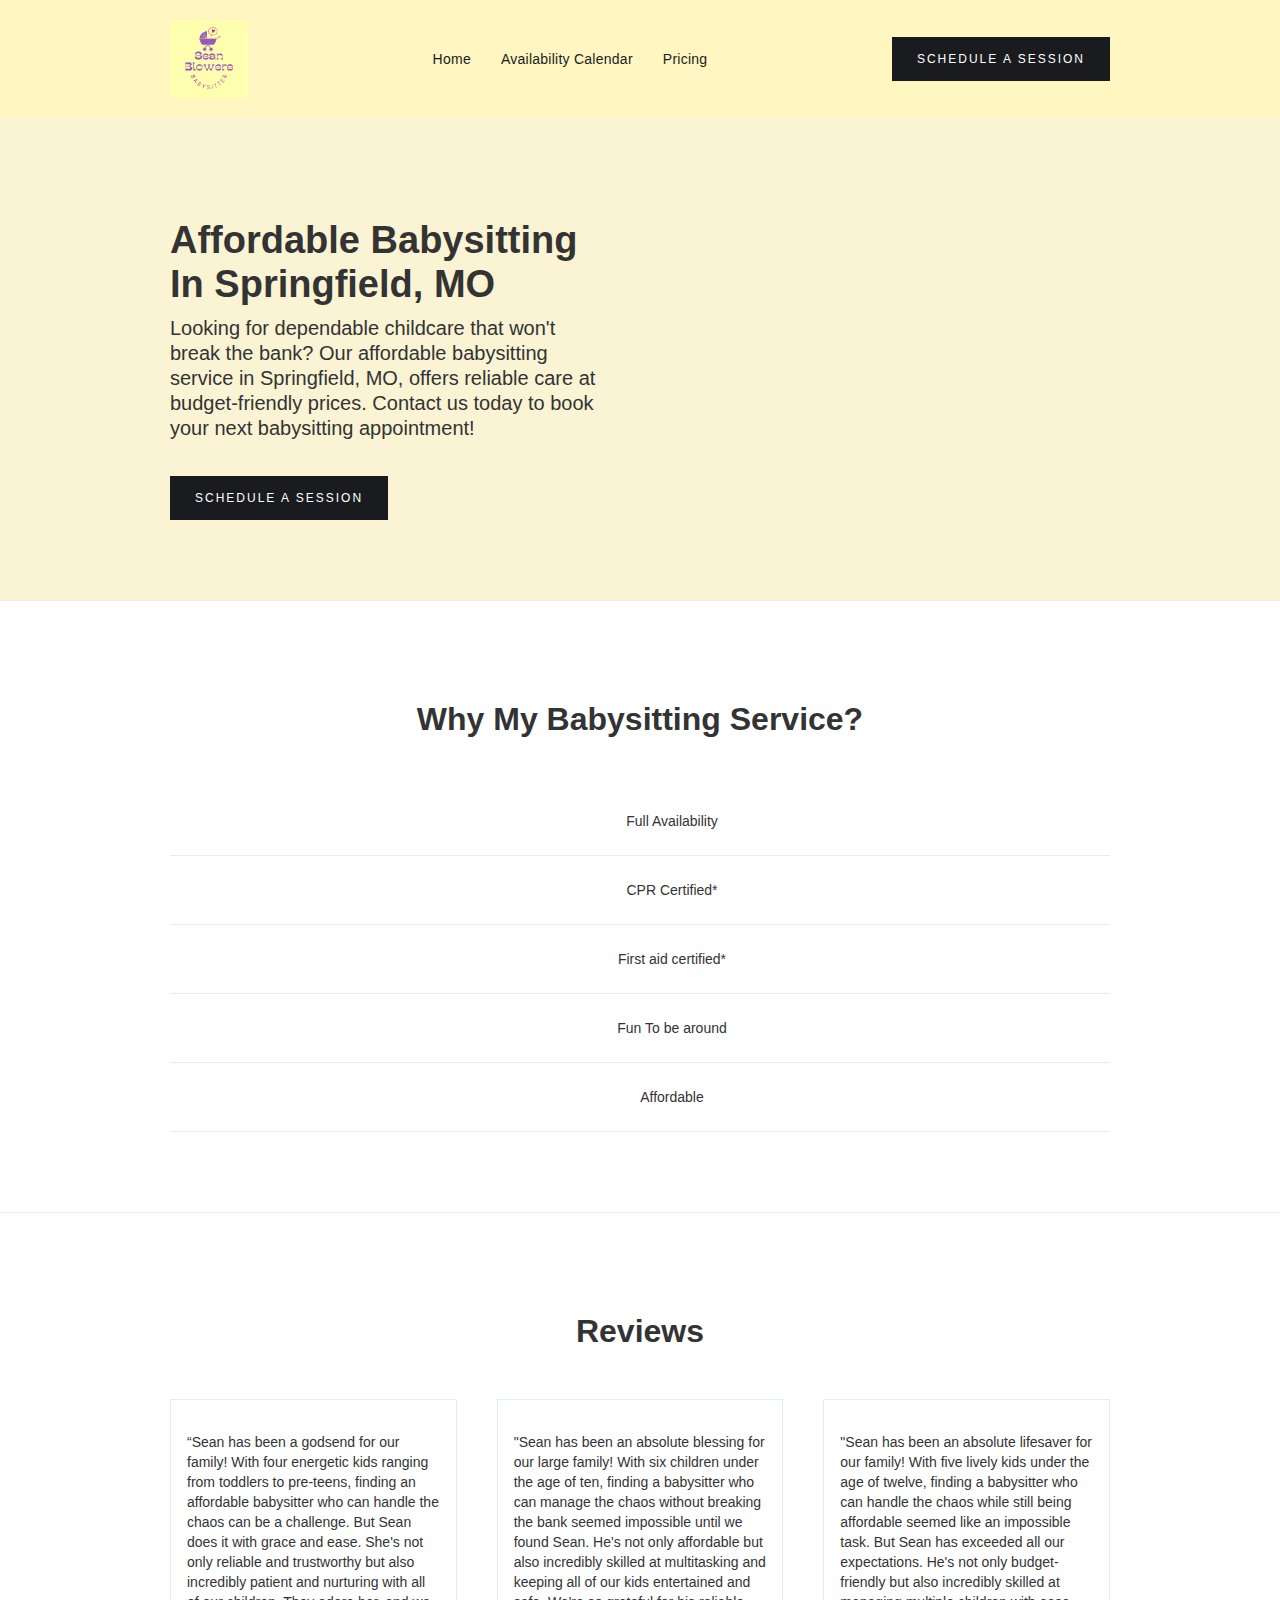
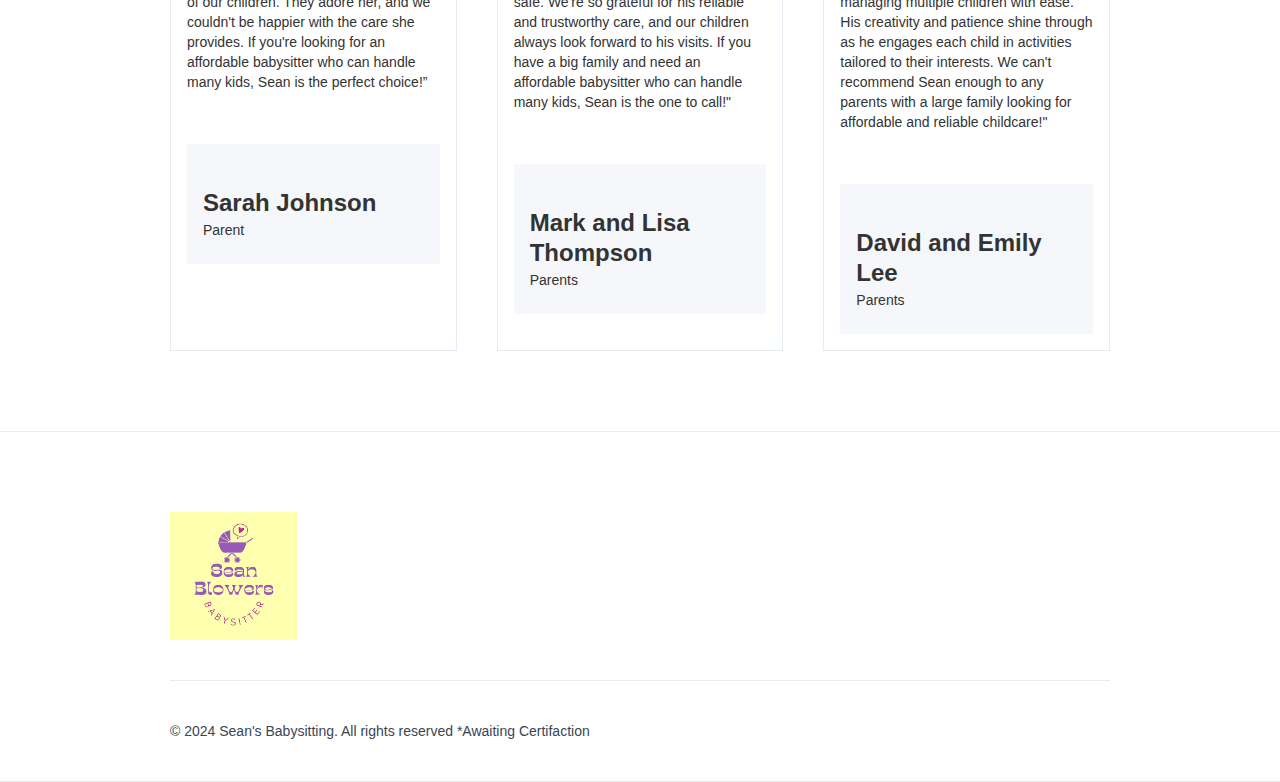
==== commit dac60c90: "not slay" ====
--- a/index.html
+++ b/index.html
@@ -22,13 +22,13 @@
             <ul role="list" class="nav-menu-two w-list-unstyled">
               <li><a href="#" class="nav-link">Home</a></li>
               <li><a href="cal.html" onclick="event.preventDefault(); window.location.href='cal';" class="nav-link">Availability Calendar</a></li>
-              <li><a href="price.html" onclick="event.preventDefault(); window.location.href='cal';" class="nav-link">Pricing</a></li>
+              <li><a href="price.html" onclick="event.preventDefault(); window.location.href='price';" class="nav-link">Pricing</a></li>
             </ul>
           </nav>
           <div class="menu-button w-nav-button">
             <div class="w-icon-nav-menu"></div>
           </div>
-          <a href="#" class="button-primary w-button">schedule A Session</a>
+          <a href="contact.html" onclick="event.preventDefault(); window.location.href='contact';" class="button-primary w-button">schedule A Session</a>
         </div>
       </div>
     </div>
@@ -117,5 +117,4 @@
   </section>
   <script src="https://d3e54v103j8qbb.cloudfront.net/js/jquery-3.5.1.min.dc5e7f18c8.js?site=66355b0456f85796ef335bb7" type="text/javascript" integrity="sha256-9/aliU8dGd2tb6OSsuzixeV4y/faTqgFtohetphbbj0=" crossorigin="anonymous"></script>
 </body>
-</html>
-```+</html>